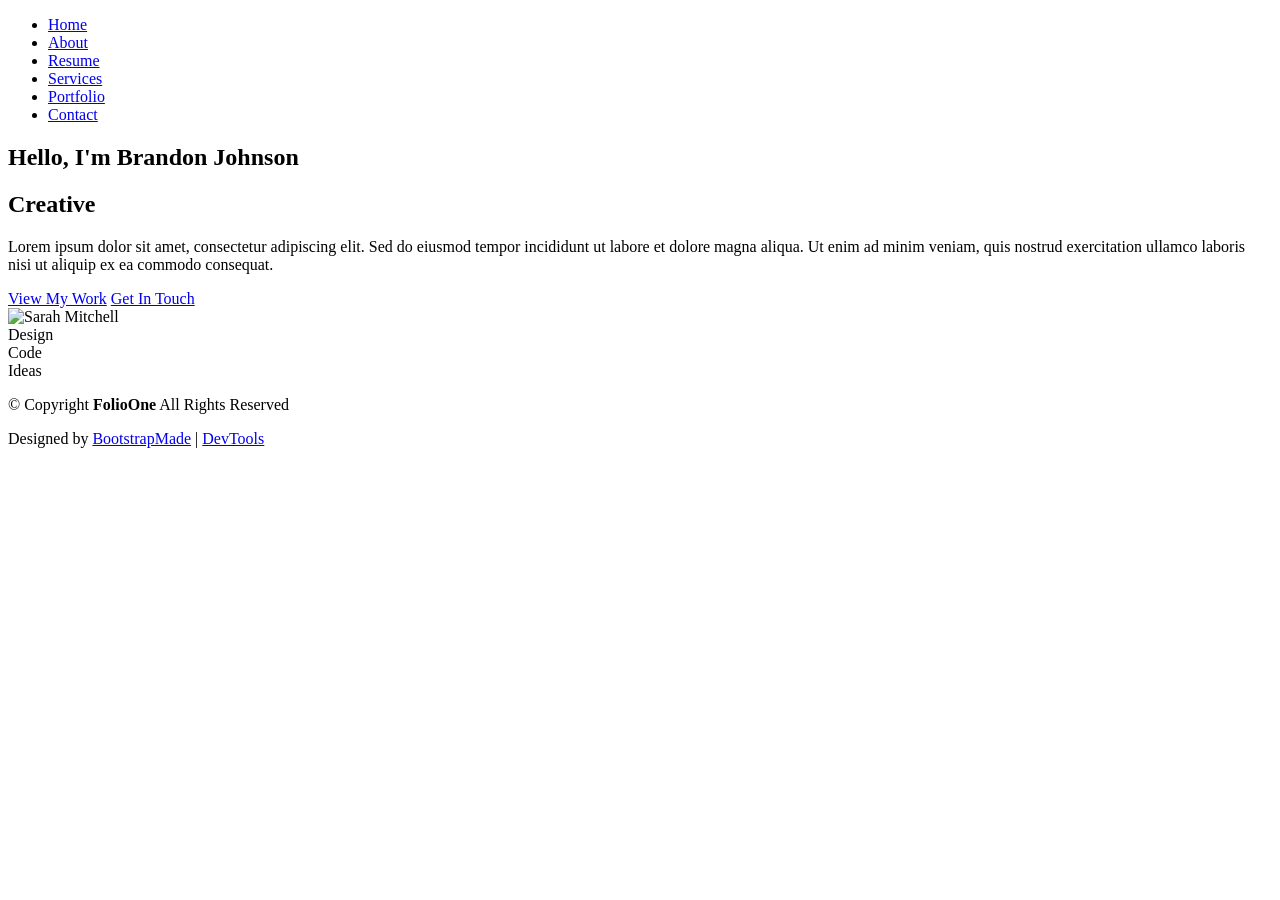
==== index.html @ 2820eb77 "Add files via upload" ====
<!DOCTYPE html>
<html lang="en">

<head>
  <meta charset="utf-8">
  <meta content="width=device-width, initial-scale=1.0" name="viewport">
  <title>Index - FolioOne Bootstrap Template</title>
  <meta name="description" content="">
  <meta name="keywords" content="">

  <!-- Favicons -->
  <link href="assets/img/favicon.png" rel="icon">
  <link href="assets/img/apple-touch-icon.png" rel="apple-touch-icon">

  <!-- Fonts -->
  <link href="https://fonts.googleapis.com" rel="preconnect">
  <link href="https://fonts.gstatic.com" rel="preconnect" crossorigin>
  <link href="https://fonts.googleapis.com/css2?family=Roboto:ital,wght@0,100;0,300;0,400;0,500;0,700;0,900;1,100;1,300;1,400;1,500;1,700;1,900&family=Poppins:ital,wght@0,100;0,200;0,300;0,400;0,500;0,600;0,700;0,800;0,900;1,100;1,200;1,300;1,400;1,500;1,600;1,700;1,800;1,900&family=Raleway:ital,wght@0,100;0,200;0,300;0,400;0,500;0,600;0,700;0,800;0,900;1,100;1,200;1,300;1,400;1,500;1,600;1,700;1,800;1,900&display=swap" rel="stylesheet">

  <!-- Vendor CSS Files -->
  <link href="assets/vendor/bootstrap/css/bootstrap.min.css" rel="stylesheet">
  <link href="assets/vendor/bootstrap-icons/bootstrap-icons.css" rel="stylesheet">
  <link href="assets/vendor/aos/aos.css" rel="stylesheet">
  <link href="assets/vendor/swiper/swiper-bundle.min.css" rel="stylesheet">
  <link href="assets/vendor/glightbox/css/glightbox.min.css" rel="stylesheet">

  <!-- Main CSS File -->
  <link href="assets/css/main.css" rel="stylesheet">

  <!-- =======================================================
  * Template Name: FolioOne
  * Template URL: https://bootstrapmade.com/folioone-bootstrap-portfolio-website-template/
  * Updated: Aug 23 2025 with Bootstrap v5.3.7
  * Author: BootstrapMade.com
  * License: https://bootstrapmade.com/license/
  ======================================================== -->
</head>

<body class="index-page">

  <header id="header" class="header d-flex align-items-center light-background sticky-top">
    <div class="container position-relative d-flex align-items-center justify-content-between">

      <!-- <a href="index.html" class="logo d-flex align-items-center me-auto me-xl-0">
      <img src="assets/img/logo.webp" alt="">
      <h1 class="sitename">FolioOne</h1> 
    </a> -->

      <nav id="navmenu" class="navmenu">
        <ul>
          <li><a href="index.html" class="active">Home</a></li>
          <li><a href="about.html">About</a></li>
          <li><a href="resume.html">Resume</a></li>
          <li><a href="services.html">Services</a></li>
          <li><a href="portfolio.html">Portfolio</a></li>
          <li><a href="contact.html">Contact</a></li>
        </ul>
        <i class="mobile-nav-toggle d-xl-none bi bi-list"></i>
      </nav>

      <div class="header-social-links">
        <a href="#" class="twitter"><i class="bi bi-twitter-x"></i></a>
        <a href="#" class="facebook"><i class="bi bi-facebook"></i></a>
        <a href="#" class="instagram"><i class="bi bi-instagram"></i></a>
        <a href="#" class="linkedin"><i class="bi bi-linkedin"></i></a>
      </div>

    </div>
  </header>

  <main class="main">

    <!-- Hero Section -->
    <section id="hero" class="hero section">

      <div class="container" data-aos="fade-up" data-aos-delay="100">

        <div class="row gy-4 align-items-center">
          <div class="col-lg-6 order-2 order-lg-1">
            <div class="hero-content">
              <h1 data-aos="fade-up" data-aos-delay="200">Hello, I'm <span class="highlight">Brandon Johnson</span></h1>
              <h2 data-aos="fade-up" data-aos-delay="300">Creative <span class="typed" data-typed-items="UI/UX Designer, Web Developer, Digital Artist, Brand Strategist"></span></h2>
              <p data-aos="fade-up" data-aos-delay="400">Lorem ipsum dolor sit amet, consectetur adipiscing elit. Sed do eiusmod tempor incididunt ut labore et dolore magna aliqua. Ut enim ad minim veniam, quis nostrud exercitation ullamco laboris nisi ut aliquip ex ea commodo consequat.</p>
              <div class="hero-actions" data-aos="fade-up" data-aos-delay="500">
                <a href="portfolio.html" class="btn btn-primary">View My Work</a>
                <a href="contact.html" class="btn btn-outline">Get In Touch</a>
              </div>
              <div class="social-links" data-aos="fade-up" data-aos-delay="600">
                <a href="#"><i class="bi bi-twitter"></i></a>
                <a href="#"><i class="bi bi-linkedin"></i></a>
                <a href="#"><i class="bi bi-github"></i></a>
                <a href="#"><i class="bi bi-dribbble"></i></a>
              </div>
            </div>
          </div>
          <div class="col-lg-6 order-1 order-lg-2">
            <div class="hero-image" data-aos="zoom-in" data-aos-delay="300">
              <div class="image-wrapper">
                <img src="assets/img/profile/profile-square-11.webp" alt="Sarah Mitchell" class="img-fluid">
                <div class="floating-elements">
                  <div class="floating-card design" data-aos="fade-left" data-aos-delay="700">
                    <i class="bi bi-palette"></i>
                    <span>Design</span>
                  </div>
                  <div class="floating-card code" data-aos="fade-right" data-aos-delay="800">
                    <i class="bi bi-code-slash"></i>
                    <span>Code</span>
                  </div>
                  <div class="floating-card creativity" data-aos="fade-up" data-aos-delay="900">
                    <i class="bi bi-lightbulb"></i>
                    <span>Ideas</span>
                  </div>
                </div>
              </div>
            </div>
          </div>
        </div>

      </div>

    </section><!-- /Hero Section -->

  </main>

  <footer id="footer" class="footer">

    <div class="container">
      <div class="copyright text-center ">
        <p>© <span>Copyright</span> <strong class="px-1 sitename">FolioOne</strong> <span>All Rights Reserved<br></span></p>
      </div>
      <div class="social-links d-flex justify-content-center">
        <a href=""><i class="bi bi-twitter-x"></i></a>
        <a href=""><i class="bi bi-facebook"></i></a>
        <a href=""><i class="bi bi-instagram"></i></a>
        <a href=""><i class="bi bi-linkedin"></i></a>
      </div>
      <div class="credits">
        <!-- All the links in the footer should remain intact. -->
        <!-- You can delete the links only if you've purchased the pro version. -->
        <!-- Licensing information: https://bootstrapmade.com/license/ -->
        <!-- Purchase the pro version with working PHP/AJAX contact form: [buy-url] -->
        Designed by <a href="https://bootstrapmade.com/">BootstrapMade</a> | <a href="https://bootstrapmade.com/tools/">DevTools</a>
      </div>
    </div>

  </footer>

  <!-- Scroll Top -->
  <a href="#" id="scroll-top" class="scroll-top d-flex align-items-center justify-content-center"><i class="bi bi-arrow-up-short"></i></a>

  <!-- Preloader -->
  <div id="preloader"></div>

  <!-- Vendor JS Files -->
  <script src="assets/vendor/bootstrap/js/bootstrap.bundle.min.js"></script>
  <script src="assets/vendor/php-email-form/validate.js"></script>
  <script src="assets/vendor/aos/aos.js"></script>
  <script src="assets/vendor/typed.js/typed.umd.js"></script>
  <script src="assets/vendor/waypoints/noframework.waypoints.js"></script>
  <script src="assets/vendor/purecounter/purecounter_vanilla.js"></script>
  <script src="assets/vendor/swiper/swiper-bundle.min.js"></script>
  <script src="assets/vendor/imagesloaded/imagesloaded.pkgd.min.js"></script>
  <script src="assets/vendor/isotope-layout/isotope.pkgd.min.js"></script>
  <script src="assets/vendor/glightbox/js/glightbox.min.js"></script>

  <!-- Main JS File -->
  <script src="assets/js/main.js"></script>

</body>

</html>
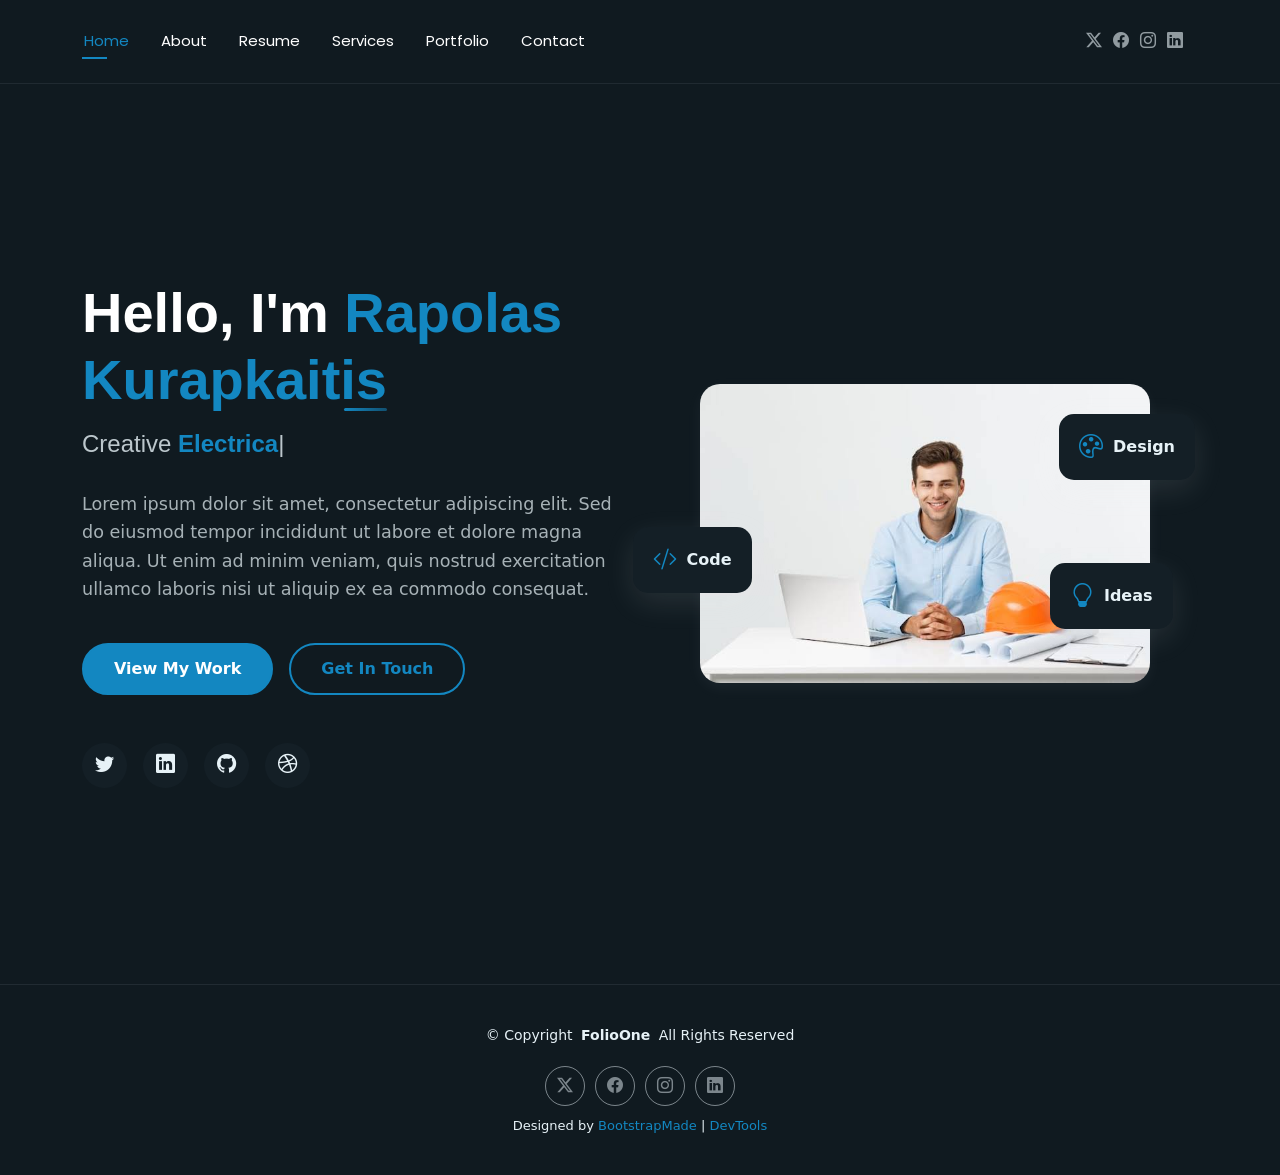
==== commit a91daabf: "." ====
--- a/index.html
+++ b/index.html
@@ -78,8 +78,8 @@
         <div class="row gy-4 align-items-center">
           <div class="col-lg-6 order-2 order-lg-1">
             <div class="hero-content">
-              <h1 data-aos="fade-up" data-aos-delay="200">Hello, I'm <span class="highlight">Brandon Johnson</span></h1>
-              <h2 data-aos="fade-up" data-aos-delay="300">Creative <span class="typed" data-typed-items="UI/UX Designer, Web Developer, Digital Artist, Brand Strategist"></span></h2>
+              <h1 data-aos="fade-up" data-aos-delay="200">Hello, I'm <span class="highlight">Rapolas Kurapkaitis</span></h1>
+              <h2 data-aos="fade-up" data-aos-delay="300">Creative <span class="typed" data-typed-items="Electrical Engineer, Process Automation Specialist, Automation Technician"></span></h2>
               <p data-aos="fade-up" data-aos-delay="400">Lorem ipsum dolor sit amet, consectetur adipiscing elit. Sed do eiusmod tempor incididunt ut labore et dolore magna aliqua. Ut enim ad minim veniam, quis nostrud exercitation ullamco laboris nisi ut aliquip ex ea commodo consequat.</p>
               <div class="hero-actions" data-aos="fade-up" data-aos-delay="500">
                 <a href="portfolio.html" class="btn btn-primary">View My Work</a>
@@ -96,7 +96,7 @@
           <div class="col-lg-6 order-1 order-lg-2">
             <div class="hero-image" data-aos="zoom-in" data-aos-delay="300">
               <div class="image-wrapper">
-                <img src="assets/img/profile/profile-square-11.webp" alt="Sarah Mitchell" class="img-fluid">
+                <img src="assets/img/mano foto.jpg" alt="Sarah Mitchell" class="img-fluid">
                 <div class="floating-elements">
                   <div class="floating-card design" data-aos="fade-left" data-aos-delay="700">
                     <i class="bi bi-palette"></i>
--- a/assets/css/main.css
+++ b/assets/css/main.css
@@ -0,0 +1,2855 @@
+/**
+* Template Name: FolioOne
+* Template URL: https://bootstrapmade.com/folioone-bootstrap-portfolio-website-template/
+* Updated: Aug 23 2025 with Bootstrap v5.3.7
+* Author: BootstrapMade.com
+* License: https://bootstrapmade.com/license/
+*/
+
+/*--------------------------------------------------------------
+# Font & Color Variables
+# Help: https://bootstrapmade.com/color-system/
+--------------------------------------------------------------*/
+/* Fonts */
+:root {
+  --default-font: "Roboto",  system-ui, -apple-system, "Segoe UI", Roboto, "Helvetica Neue", Arial, "Noto Sans", "Liberation Sans", sans-serif, "Apple Color Emoji", "Segoe UI Emoji", "Segoe UI Symbol", "Noto Color Emoji";
+  --heading-font: "Raleway",  sans-serif;
+  --nav-font: "Poppins",  sans-serif;
+}
+
+/* Global Colors - The following color variables are used throughout the website. Updating them here will change the color scheme of the entire website */
+:root { 
+  --background-color: #101a20; /* Background color for the entire website, including individual sections */
+  --default-color: #e7f2f7; /* Default color used for the majority of the text content across the entire website */
+  --heading-color: #ffffff; /* Color for headings, subheadings and title throughout the website */
+  --accent-color: #1387c1; /* Accent color that represents your brand on the website. It's used for buttons, links, and other elements that need to stand out */
+  --surface-color: #141f26; /* The surface color is used as a background of boxed elements within sections, such as cards, icon boxes, or other elements that require a visual separation from the global background. */
+  --contrast-color: #ffffff; /* Contrast color for text, ensuring readability against backgrounds of accent, heading, or default colors. */
+}
+
+/* Nav Menu Colors - The following color variables are used specifically for the navigation menu. They are separate from the global colors to allow for more customization options */
+:root {
+  --nav-color: #ffffff;  /* The default color of the main navmenu links */
+  --nav-hover-color: #1387c1; /* Applied to main navmenu links when they are hovered over or active */
+  --nav-mobile-background-color: #213642; /* Used as the background color for mobile navigation menu */
+  --nav-dropdown-background-color: #051117; /* Used as the background color for dropdown items that appear when hovering over primary navigation items */
+  --nav-dropdown-color: #e7f2f7; /* Used for navigation links of the dropdown items in the navigation menu. */
+  --nav-dropdown-hover-color: #1387c1; /* Similar to --nav-hover-color, this color is applied to dropdown navigation links when they are hovered over. */
+}
+
+/* Color Presets - These classes override global colors when applied to any section or element, providing reuse of the sam color scheme. */
+
+.light-background {
+  --background-color: #142027;
+  --surface-color: #325264;
+}
+
+.dark-background {
+  --background-color: #0b1419;
+  --default-color: #ffffff;
+  --heading-color: #ffffff;
+  --surface-color: #252525;
+  --contrast-color: #ffffff;
+}
+
+/* Smooth scroll */
+:root {
+  scroll-behavior: smooth;
+}
+
+/*--------------------------------------------------------------
+# General Styling & Shared Classes
+--------------------------------------------------------------*/
+body {
+  color: var(--default-color);
+  background-color: var(--background-color);
+  font-family: var(--default-font);
+}
+
+a {
+  color: var(--accent-color);
+  text-decoration: none;
+  transition: 0.3s;
+}
+
+a:hover {
+  color: color-mix(in srgb, var(--accent-color), transparent 25%);
+  text-decoration: none;
+}
+
+h1,
+h2,
+h3,
+h4,
+h5,
+h6 {
+  color: var(--heading-color);
+  font-family: var(--heading-font);
+}
+
+/* PHP Email Form Messages
+------------------------------*/
+.php-email-form .error-message {
+  display: none;
+  background: #df1529;
+  color: #ffffff;
+  text-align: left;
+  padding: 15px;
+  margin-bottom: 24px;
+  font-weight: 600;
+}
+
+.php-email-form .sent-message {
+  display: none;
+  color: #ffffff;
+  background: #059652;
+  text-align: center;
+  padding: 15px;
+  margin-bottom: 24px;
+  font-weight: 600;
+}
+
+.php-email-form .loading {
+  display: none;
+  background: var(--surface-color);
+  text-align: center;
+  padding: 15px;
+  margin-bottom: 24px;
+}
+
+.php-email-form .loading:before {
+  content: "";
+  display: inline-block;
+  border-radius: 50%;
+  width: 24px;
+  height: 24px;
+  margin: 0 10px -6px 0;
+  border: 3px solid var(--accent-color);
+  border-top-color: var(--surface-color);
+  animation: php-email-form-loading 1s linear infinite;
+}
+
+@keyframes php-email-form-loading {
+  0% {
+    transform: rotate(0deg);
+  }
+
+  100% {
+    transform: rotate(360deg);
+  }
+}
+
+/*--------------------------------------------------------------
+# Global Header
+--------------------------------------------------------------*/
+.header {
+  --background-color: rgba(255, 255, 255, 0);
+  color: var(--default-color);
+  background-color: var(--background-color);
+  padding: 15px 0;
+  transition: all 0.5s;
+  z-index: 997;
+  border-bottom: 1px solid color-mix(in srgb, var(--default-color), transparent 92%);
+}
+
+.header .logo {
+  line-height: 1;
+}
+
+.header .logo img {
+  max-height: 36px;
+  margin-right: 8px;
+}
+
+.header .logo h1 {
+  font-size: 32px;
+  margin: 0;
+  font-weight: 400;
+  color: var(--heading-color);
+}
+
+.header .header-social-links {
+  padding-right: 15px;
+}
+
+.header .header-social-links a {
+  color: color-mix(in srgb, var(--default-color), transparent 40%);
+  padding-left: 6px;
+  display: inline-block;
+  transition: 0.3s;
+  font-size: 16px;
+}
+
+.header .header-social-links a:hover {
+  color: var(--default-color);
+}
+
+.header .header-social-links a i {
+  line-height: 0px;
+}
+
+@media (max-width: 1200px) {
+  .header .logo {
+    order: 1;
+  }
+
+  .header .header-social-links {
+    order: 2;
+  }
+
+  .header .navmenu {
+    order: 3;
+  }
+}
+
+/* Global Header on Scroll
+------------------------------*/
+.scrolled .header {
+  --background-color: rgba(16, 26, 32, 0.9);
+}
+
+/*--------------------------------------------------------------
+# Navigation Menu
+--------------------------------------------------------------*/
+/* Desktop Navigation */
+@media (min-width: 1200px) {
+  .navmenu {
+    padding: 0;
+  }
+
+  .navmenu ul {
+    margin: 0;
+    padding: 0;
+    display: flex;
+    list-style: none;
+    align-items: center;
+  }
+
+  .navmenu li {
+    position: relative;
+  }
+
+  .navmenu>ul>li {
+    white-space: nowrap;
+    padding: 15px 28px 15px 0;
+  }
+
+  .navmenu>ul>li:last-child {
+    padding-right: 0;
+  }
+
+  .navmenu a,
+  .navmenu a:focus {
+    color: var(--nav-color);
+    font-size: 15px;
+    padding: 0 2px;
+    font-family: var(--nav-font);
+    font-weight: 400;
+    display: flex;
+    align-items: center;
+    justify-content: space-between;
+    white-space: nowrap;
+    transition: 0.3s;
+    position: relative;
+  }
+
+  .navmenu a i,
+  .navmenu a:focus i {
+    font-size: 12px;
+    line-height: 0;
+    margin-left: 5px;
+    transition: 0.3s;
+  }
+
+  .navmenu>ul>li>a:before {
+    content: "";
+    position: absolute;
+    height: 2px;
+    bottom: -6px;
+    left: 0;
+    background-color: var(--nav-hover-color);
+    visibility: hidden;
+    width: 0px;
+    transition: all 0.3s ease-in-out 0s;
+  }
+
+  .navmenu a:hover:before,
+  .navmenu li:hover>a:before,
+  .navmenu .active:before {
+    visibility: visible;
+    width: 25px;
+  }
+
+  .navmenu li:hover>a,
+  .navmenu .active,
+  .navmenu .active:focus {
+    color: var(--nav-hover-color);
+  }
+
+  .navmenu .dropdown ul {
+    margin: 0;
+    padding: 10px 0;
+    background: var(--nav-dropdown-background-color);
+    display: block;
+    position: absolute;
+    visibility: hidden;
+    left: -5px;
+    top: 130%;
+    opacity: 0;
+    transition: 0.3s;
+    border-radius: 4px;
+    z-index: 99;
+    box-shadow: 0px 0px 30px rgba(0, 0, 0, 0.1);
+  }
+
+  .navmenu .dropdown ul li {
+    min-width: 200px;
+  }
+
+  .navmenu .dropdown ul a {
+    padding: 10px 20px;
+    font-size: 15px;
+    text-transform: none;
+    color: var(--nav-dropdown-color);
+  }
+
+  .navmenu .dropdown ul a i {
+    font-size: 12px;
+  }
+
+  .navmenu .dropdown ul a:hover,
+  .navmenu .dropdown ul .active:hover,
+  .navmenu .dropdown ul li:hover>a {
+    color: var(--nav-dropdown-hover-color);
+  }
+
+  .navmenu .dropdown:hover>ul {
+    opacity: 1;
+    top: 100%;
+    visibility: visible;
+  }
+
+  .navmenu .dropdown .dropdown ul {
+    top: 0;
+    left: -90%;
+    visibility: hidden;
+  }
+
+  .navmenu .dropdown .dropdown:hover>ul {
+    opacity: 1;
+    top: 0;
+    left: -100%;
+    visibility: visible;
+  }
+}
+
+/* Mobile Navigation */
+@media (max-width: 1199px) {
+  .mobile-nav-toggle {
+    color: var(--nav-color);
+    font-size: 28px;
+    line-height: 0;
+    margin-right: 10px;
+    cursor: pointer;
+    transition: color 0.3s;
+  }
+
+  .navmenu {
+    padding: 0;
+    z-index: 9997;
+  }
+
+  .navmenu ul {
+    display: none;
+    list-style: none;
+    position: absolute;
+    inset: 60px 20px 20px 20px;
+    padding: 10px 0;
+    margin: 0;
+    border-radius: 6px;
+    background-color: var(--nav-mobile-background-color);
+    border: 1px solid color-mix(in srgb, var(--default-color), transparent 90%);
+    box-shadow: none;
+    overflow-y: auto;
+    transition: 0.3s;
+    z-index: 9998;
+  }
+
+  .navmenu a,
+  .navmenu a:focus {
+    color: var(--nav-dropdown-color);
+    padding: 10px 20px;
+    font-family: var(--nav-font);
+    font-size: 17px;
+    font-weight: 500;
+    display: flex;
+    align-items: center;
+    justify-content: space-between;
+    white-space: nowrap;
+    transition: 0.3s;
+  }
+
+  .navmenu a i,
+  .navmenu a:focus i {
+    font-size: 12px;
+    line-height: 0;
+    margin-left: 5px;
+    width: 30px;
+    height: 30px;
+    display: flex;
+    align-items: center;
+    justify-content: center;
+    border-radius: 50%;
+    transition: 0.3s;
+    background-color: color-mix(in srgb, var(--accent-color), transparent 90%);
+  }
+
+  .navmenu a i:hover,
+  .navmenu a:focus i:hover {
+    background-color: var(--accent-color);
+    color: var(--contrast-color);
+  }
+
+  .navmenu a:hover,
+  .navmenu .active,
+  .navmenu .active:focus {
+    color: var(--nav-dropdown-hover-color);
+  }
+
+  .navmenu .active i,
+  .navmenu .active:focus i {
+    background-color: var(--accent-color);
+    color: var(--contrast-color);
+    transform: rotate(180deg);
+  }
+
+  .navmenu .dropdown ul {
+    position: static;
+    display: none;
+    z-index: 99;
+    padding: 10px 0;
+    margin: 10px 20px;
+    background-color: var(--nav-dropdown-background-color);
+    transition: all 0.5s ease-in-out;
+  }
+
+  .navmenu .dropdown ul ul {
+    background-color: rgba(33, 37, 41, 0.1);
+  }
+
+  .navmenu .dropdown>.dropdown-active {
+    display: block;
+    background-color: rgba(33, 37, 41, 0.03);
+  }
+
+  .mobile-nav-active {
+    overflow: hidden;
+  }
+
+  .mobile-nav-active .mobile-nav-toggle {
+    color: #fff;
+    position: absolute;
+    font-size: 32px;
+    top: 15px;
+    right: 15px;
+    margin-right: 0;
+    z-index: 9999;
+  }
+
+  .mobile-nav-active .navmenu {
+    position: fixed;
+    overflow: hidden;
+    inset: 0;
+    background: rgba(33, 37, 41, 0.8);
+    transition: 0.3s;
+  }
+
+  .mobile-nav-active .navmenu>ul {
+    display: block;
+  }
+}
+
+/*--------------------------------------------------------------
+# Global Footer
+--------------------------------------------------------------*/
+.footer {
+  color: var(--default-color);
+  background-color: var(--background-color);
+  font-size: 14px;
+  padding: 40px 0;
+  position: relative;
+  border-top: 1px solid color-mix(in srgb, var(--default-color), transparent 92%);
+}
+
+.footer .copyright p {
+  margin-bottom: 0;
+}
+
+.footer .social-links {
+  margin-top: 20px;
+}
+
+.footer .social-links a {
+  display: flex;
+  align-items: center;
+  justify-content: center;
+  width: 40px;
+  height: 40px;
+  border-radius: 50%;
+  border: 1px solid color-mix(in srgb, var(--default-color), transparent 50%);
+  font-size: 16px;
+  color: color-mix(in srgb, var(--default-color), transparent 50%);
+  margin: 0 5px;
+  transition: 0.3s;
+}
+
+.footer .social-links a:hover {
+  color: var(--accent-color);
+  border-color: var(--accent-color);
+}
+
+.footer .credits {
+  margin-top: 10px;
+  font-size: 13px;
+  text-align: center;
+}
+
+/*--------------------------------------------------------------
+# Preloader
+--------------------------------------------------------------*/
+#preloader {
+  position: fixed;
+  inset: 0;
+  z-index: 9999;
+  overflow: hidden;
+  background-color: var(--background-color);
+  transition: all 0.6s ease-out;
+  width: 100%;
+  height: 100vh;
+}
+
+#preloader:before,
+#preloader:after {
+  content: "";
+  position: absolute;
+  border: 4px solid var(--accent-color);
+  border-radius: 50%;
+  animation: animate-preloader 2s cubic-bezier(0, 0.2, 0.8, 1) infinite;
+}
+
+#preloader:after {
+  animation-delay: -0.5s;
+}
+
+@keyframes animate-preloader {
+  0% {
+    width: 10px;
+    height: 10px;
+    top: calc(50% - 5px);
+    left: calc(50% - 5px);
+    opacity: 1;
+  }
+
+  100% {
+    width: 72px;
+    height: 72px;
+    top: calc(50% - 36px);
+    left: calc(50% - 36px);
+    opacity: 0;
+  }
+}
+
+/*--------------------------------------------------------------
+# Scroll Top Button
+--------------------------------------------------------------*/
+.scroll-top {
+  position: fixed;
+  visibility: hidden;
+  opacity: 0;
+  right: 15px;
+  bottom: -15px;
+  z-index: 99999;
+  background-color: var(--accent-color);
+  width: 44px;
+  height: 44px;
+  border-radius: 50px;
+  transition: all 0.4s;
+}
+
+.scroll-top i {
+  font-size: 24px;
+  color: var(--contrast-color);
+  line-height: 0;
+}
+
+.scroll-top:hover {
+  background-color: color-mix(in srgb, var(--accent-color), transparent 20%);
+  color: var(--contrast-color);
+}
+
+.scroll-top.active {
+  visibility: visible;
+  opacity: 1;
+  bottom: 15px;
+}
+
+/*--------------------------------------------------------------
+# Disable aos animation delay on mobile devices
+--------------------------------------------------------------*/
+@media screen and (max-width: 768px) {
+  [data-aos-delay] {
+    transition-delay: 0 !important;
+  }
+}
+
+/*--------------------------------------------------------------
+# Global Page Titles & Breadcrumbs
+--------------------------------------------------------------*/
+.page-title {
+  color: var(--default-color);
+  background-color: var(--background-color);
+  position: relative;
+}
+
+.page-title .heading {
+  padding: 80px 0;
+  border-top: 1px solid color-mix(in srgb, var(--default-color), transparent 90%);
+}
+
+.page-title .heading h1 {
+  font-size: 38px;
+  font-weight: 700;
+}
+
+.page-title nav {
+  background-color: color-mix(in srgb, var(--default-color), transparent 96%);
+  padding: 20px 0;
+}
+
+.page-title nav ol {
+  display: flex;
+  flex-wrap: wrap;
+  list-style: none;
+  padding: 0;
+  margin: 0;
+  font-size: 16px;
+  font-weight: 400;
+}
+
+.page-title nav ol li+li {
+  padding-left: 10px;
+}
+
+.page-title nav ol li+li::before {
+  content: "/";
+  display: inline-block;
+  padding-right: 10px;
+  color: color-mix(in srgb, var(--default-color), transparent 70%);
+}
+
+/*--------------------------------------------------------------
+# Global Sections
+--------------------------------------------------------------*/
+section,
+.section {
+  color: var(--default-color);
+  background-color: var(--background-color);
+  padding: 60px 0;
+  scroll-margin-top: 100px;
+  overflow: clip;
+}
+
+@media (max-width: 1199px) {
+
+  section,
+  .section {
+    scroll-margin-top: 66px;
+  }
+}
+
+/*--------------------------------------------------------------
+# Global Section Titles
+--------------------------------------------------------------*/
+.section-title {
+  text-align: center;
+  padding-bottom: 60px;
+  position: relative;
+}
+
+.section-title h2 {
+  font-size: 3.5rem;
+  font-weight: 400;
+  line-height: 1.2;
+  color: var(--heading-color);
+  margin-bottom: 1.5rem;
+  letter-spacing: -1px;
+}
+
+@media (max-width: 768px) {
+  .section-title h2 {
+    font-size: 2.5rem;
+  }
+}
+
+.section-title p {
+  font-size: 1.125rem;
+  line-height: 1.8;
+  color: color-mix(in srgb, var(--default-color), transparent 25%);
+  max-width: 900px;
+  margin: 0 auto;
+  text-wrap: balance;
+}
+
+/*--------------------------------------------------------------
+# Hero Section
+--------------------------------------------------------------*/
+.hero {
+  padding: 80px 0;
+  min-height: 100vh;
+  display: flex;
+  align-items: center;
+}
+
+.hero .hero-content h1 {
+  font-size: 3.5rem;
+  font-weight: 700;
+  margin-bottom: 1rem;
+  line-height: 1.2;
+}
+
+.hero .hero-content h1 .highlight {
+  color: var(--accent-color);
+  position: relative;
+}
+
+.hero .hero-content h1 .highlight::after {
+  content: "";
+  position: absolute;
+  bottom: 0;
+  left: 0;
+  width: 100%;
+  height: 3px;
+  background: linear-gradient(90deg, var(--accent-color), color-mix(in srgb, var(--accent-color), transparent 50%));
+  border-radius: 2px;
+}
+
+@media (max-width: 768px) {
+  .hero .hero-content h1 {
+    font-size: 2.5rem;
+  }
+}
+
+.hero .hero-content h2 {
+  font-size: 1.5rem;
+  font-weight: 400;
+  margin-bottom: 2rem;
+  color: color-mix(in srgb, var(--default-color), transparent 20%);
+}
+
+.hero .hero-content h2 .typed {
+  color: var(--accent-color);
+  font-weight: 600;
+}
+
+@media (max-width: 768px) {
+  .hero .hero-content h2 {
+    font-size: 1.25rem;
+  }
+}
+
+.hero .hero-content p {
+  font-size: 1.1rem;
+  line-height: 1.6;
+  margin-bottom: 2.5rem;
+  color: color-mix(in srgb, var(--default-color), transparent 30%);
+}
+
+.hero .hero-actions {
+  display: flex;
+  gap: 1rem;
+  margin-bottom: 3rem;
+}
+
+.hero .hero-actions .btn {
+  padding: 12px 30px;
+  border-radius: 50px;
+  font-weight: 600;
+  text-decoration: none;
+  transition: all 0.3s ease;
+  border: 2px solid;
+}
+
+.hero .hero-actions .btn.btn-primary {
+  background: var(--accent-color);
+  color: var(--contrast-color);
+  border-color: var(--accent-color);
+}
+
+.hero .hero-actions .btn.btn-primary:hover {
+  background: color-mix(in srgb, var(--accent-color), black 15%);
+  border-color: color-mix(in srgb, var(--accent-color), black 15%);
+  transform: translateY(-2px);
+}
+
+.hero .hero-actions .btn.btn-outline {
+  background: transparent;
+  color: var(--accent-color);
+  border-color: var(--accent-color);
+}
+
+.hero .hero-actions .btn.btn-outline:hover {
+  transform: translateY(-2px);
+}
+
+@media (max-width: 576px) {
+  .hero .hero-actions {
+    flex-direction: column;
+  }
+
+  .hero .hero-actions .btn {
+    text-align: center;
+  }
+}
+
+.hero .social-links {
+  display: flex;
+  gap: 1rem;
+}
+
+.hero .social-links a {
+  width: 45px;
+  height: 45px;
+  background: var(--surface-color);
+  border-radius: 50%;
+  display: flex;
+  align-items: center;
+  justify-content: center;
+  color: var(--default-color);
+  font-size: 1.2rem;
+  transition: all 0.3s ease;
+}
+
+.hero .social-links a:hover {
+  background: var(--accent-color);
+  color: var(--contrast-color);
+  transform: translateY(-3px);
+  box-shadow: 0 8px 25px color-mix(in srgb, var(--accent-color), transparent 70%);
+}
+
+.hero .hero-image {
+  position: relative;
+}
+
+.hero .hero-image .image-wrapper {
+  position: relative;
+  max-width: 450px;
+  margin: 0 auto;
+}
+
+.hero .hero-image .image-wrapper img {
+  border-radius: 20px;
+  box-shadow: 0 5px 15px color-mix(in srgb, var(--default-color), transparent 95%);
+  transition: transform 0.3s ease;
+}
+
+.hero .hero-image .image-wrapper img:hover {
+  transform: scale(1.02);
+}
+
+.hero .hero-image .floating-elements {
+  position: absolute;
+  top: 0;
+  left: 0;
+  right: 0;
+  bottom: 0;
+  pointer-events: none;
+}
+
+.hero .hero-image .floating-elements .floating-card {
+  position: absolute;
+  background: var(--surface-color);
+  padding: 15px 20px;
+  border-radius: 15px;
+  box-shadow: 0 10px 30px color-mix(in srgb, var(--default-color), transparent 90%);
+  display: flex;
+  align-items: center;
+  gap: 10px;
+  font-weight: 600;
+  animation: float 3s ease-in-out infinite;
+}
+
+.hero .hero-image .floating-elements .floating-card i {
+  font-size: 1.5rem;
+  color: var(--accent-color);
+}
+
+.hero .hero-image .floating-elements .floating-card.design {
+  top: 10%;
+  right: -10%;
+  animation-delay: 0s;
+}
+
+.hero .hero-image .floating-elements .floating-card.code {
+  bottom: 30%;
+  left: -15%;
+  animation-delay: 1s;
+}
+
+.hero .hero-image .floating-elements .floating-card.creativity {
+  top: 60%;
+  right: -5%;
+  animation-delay: 2s;
+}
+
+@media (max-width: 992px) {
+  .hero .hero-image .floating-elements .floating-card {
+    display: none;
+  }
+}
+
+@keyframes float {
+
+  0%,
+  100% {
+    transform: translateY(0px);
+  }
+
+  50% {
+    transform: translateY(-10px);
+  }
+}
+
+@media (max-width: 992px) {
+  .hero .hero-content {
+    text-align: center;
+    margin-bottom: 3rem;
+  }
+}
+
+/*--------------------------------------------------------------
+# About Section
+--------------------------------------------------------------*/
+.about .intro-content .eyebrow {
+  display: inline-block;
+  letter-spacing: 0.12em;
+  text-transform: uppercase;
+  font-size: 12px;
+  color: color-mix(in srgb, var(--default-color), transparent 40%);
+  margin-bottom: 16px;
+}
+
+.about .intro-content .headline {
+  font-family: var(--heading-font);
+  font-weight: 300;
+  line-height: 1.2;
+  font-size: clamp(28px, 4vw, 44px);
+  margin: 0 0 24px 0;
+}
+
+.about .intro-content .lead {
+  font-size: 18px;
+  line-height: 1.8;
+  color: color-mix(in srgb, var(--default-color), transparent 10%);
+  margin-bottom: 24px;
+}
+
+.about .intro-content p {
+  line-height: 1.8;
+  margin-bottom: 24px;
+  color: color-mix(in srgb, var(--default-color), transparent 5%);
+}
+
+.about .intro-content .cta-group {
+  display: flex;
+  gap: 24px;
+  align-items: center;
+  margin-top: 24px;
+}
+
+.about .intro-content .cta-group .btn-ghost {
+  display: inline-flex;
+  align-items: center;
+  gap: 8px;
+  padding: 12px 18px;
+  border-radius: 6px;
+  color: var(--accent-color);
+  background: color-mix(in srgb, var(--accent-color), transparent 92%);
+  border: 1px solid color-mix(in srgb, var(--accent-color), transparent 70%);
+  transition: 0.3s ease-in-out;
+}
+
+.about .intro-content .cta-group .btn-ghost:hover,
+.about .intro-content .cta-group .btn-ghost:focus {
+  color: var(--contrast-color);
+  background: var(--accent-color);
+  border-color: var(--accent-color);
+  outline: none;
+  box-shadow: 0 0 0 3px color-mix(in srgb, var(--accent-color), transparent 70%);
+}
+
+.about .intro-content .cta-group .link-underline {
+  display: inline-flex;
+  align-items: center;
+  gap: 8px;
+  position: relative;
+  color: var(--accent-color);
+  padding-bottom: 4px;
+  transition: 0.3s ease-in-out;
+}
+
+.about .intro-content .cta-group .link-underline::after {
+  content: "";
+  position: absolute;
+  left: 0;
+  right: 0;
+  bottom: 0;
+  height: 1px;
+  background: color-mix(in srgb, var(--accent-color), transparent 40%);
+  transform: scaleX(0.4);
+  transform-origin: left;
+  transition: 0.3s ease-in-out;
+}
+
+.about .intro-content .cta-group .link-underline:hover,
+.about .intro-content .cta-group .link-underline:focus {
+  color: color-mix(in srgb, var(--accent-color), transparent 10%);
+  outline: none;
+}
+
+.about .intro-content .cta-group .link-underline:hover::after,
+.about .intro-content .cta-group .link-underline:focus::after {
+  transform: scaleX(1);
+}
+
+.about .profile-figure {
+  margin: 0;
+}
+
+.about .profile-figure .profile-photo {
+  width: 88%;
+  max-width: 440px;
+  border-radius: 18px;
+  box-shadow: 0 10px 30px color-mix(in srgb, var(--default-color), transparent 92%);
+  transform: translateY(0);
+  transition: transform 0.3s ease-in-out;
+}
+
+.about .profile-figure .profile-caption {
+  margin-top: 24px;
+  display: flex;
+  align-items: center;
+  justify-content: center;
+}
+
+.about .profile-figure .profile-caption .meta {
+  font-size: 14px;
+  color: color-mix(in srgb, var(--default-color), transparent 20%);
+}
+
+.about .profile-figure .profile-caption .meta .funfact {
+  font-size: 13px;
+  margin-top: 4px;
+  color: color-mix(in srgb, var(--default-color), transparent 35%);
+}
+
+.about .profile-figure:hover .profile-photo {
+  transform: translateY(-4px);
+}
+
+.about .skill-item {
+  padding: 24px;
+  border-radius: 6px;
+  transition: 0.3s ease-in-out;
+  background: color-mix(in srgb, var(--surface-color), var(--accent-color) 2%);
+  border: 1px solid color-mix(in srgb, var(--default-color), transparent 88%);
+  height: 100%;
+}
+
+.about .skill-item i {
+  font-size: 24px;
+  color: var(--accent-color);
+  margin-bottom: 16px;
+  display: inline-block;
+}
+
+.about .skill-item h3 {
+  font-size: 16px;
+  margin-bottom: 6px;
+  font-weight: 500;
+}
+
+.about .skill-item p {
+  margin: 0;
+  font-size: 14px;
+  color: color-mix(in srgb, var(--default-color), transparent 25%);
+}
+
+.about .skill-item:hover {
+  transform: translateY(-3px);
+  border-color: color-mix(in srgb, var(--accent-color), transparent 60%);
+  box-shadow: 0 10px 30px color-mix(in srgb, var(--default-color), transparent 92%);
+}
+
+.about .timeline-item {
+  position: relative;
+  padding-left: 26px;
+}
+
+.about .timeline-item time {
+  display: inline-block;
+  font-size: 12px;
+  letter-spacing: 0.08em;
+  text-transform: uppercase;
+  color: color-mix(in srgb, var(--default-color), transparent 45%);
+  margin-bottom: 6px;
+}
+
+.about .timeline-item h4 {
+  font-size: 18px;
+  font-weight: 400;
+  margin: 0 0 6px;
+}
+
+.about .timeline-item p {
+  font-size: 14px;
+  color: color-mix(in srgb, var(--default-color), transparent 25%);
+  margin: 0;
+}
+
+.about .timeline-item .dot {
+  position: absolute;
+  left: 0;
+  top: 4px;
+  width: 10px;
+  height: 10px;
+  border-radius: 50%;
+  background: var(--accent-color);
+  box-shadow: 0 0 0 6px color-mix(in srgb, var(--accent-color), transparent 80%);
+}
+
+.about .personal-quote {
+  padding: 24px 0;
+}
+
+.about .personal-quote p {
+  font-family: var(--heading-font);
+  font-weight: 300;
+  font-size: clamp(20px, 3vw, 28px);
+  line-height: 1.5;
+  color: color-mix(in srgb, var(--default-color), transparent 5%);
+  margin: 0 auto;
+  max-width: 800px;
+}
+
+.about .fact-pill {
+  display: flex;
+  align-items: center;
+  justify-content: center;
+  gap: 10px;
+  padding: 10px 14px;
+  border-radius: 999px;
+  border: 1px solid color-mix(in srgb, var(--default-color), transparent 85%);
+  background: var(--surface-color);
+  color: color-mix(in srgb, var(--default-color), transparent 10%);
+  transition: 0.3s ease-in-out;
+}
+
+.about .fact-pill i {
+  color: var(--accent-color);
+}
+
+.about .fact-pill span {
+  font-size: 14px;
+}
+
+.about .fact-pill:hover {
+  transform: translateY(-2px);
+  border-color: color-mix(in srgb, var(--accent-color), transparent 60%);
+  box-shadow: 0 10px 30px color-mix(in srgb, var(--default-color), transparent 92%);
+}
+
+.about .fact-pill:focus-within {
+  box-shadow: 0 0 0 3px color-mix(in srgb, var(--accent-color), transparent 70%);
+}
+
+@media (max-width: 992px) {
+  .about .profile-figure {
+    text-align: center !important;
+  }
+
+  .about .profile-figure .profile-photo {
+    width: 72%;
+  }
+
+  .about .intro-content .cta-group {
+    flex-wrap: wrap;
+  }
+}
+
+@media (max-width: 576px) {
+  .about .profile-figure .profile-photo {
+    width: 100%;
+  }
+}
+
+/*--------------------------------------------------------------
+# Skills Section
+--------------------------------------------------------------*/
+.skills .skill-box {
+  background-color: var(--surface-color);
+  padding: 2rem;
+  border-radius: 8px;
+  box-shadow: 0 0 20px rgba(0, 0, 0, 0.05);
+}
+
+.skills .skill-box h3 {
+  font-size: 1.2rem;
+  margin-bottom: 1rem;
+  font-weight: 600;
+}
+
+.skills .skill-box p {
+  font-size: 0.9rem;
+  margin-bottom: 0.8rem;
+  opacity: 0.6;
+}
+
+.skills .skill-box .progress {
+  background-color: color-mix(in srgb, var(--accent-color), transparent 85%);
+  border-radius: 50px;
+  height: 8px;
+  margin-top: 5px;
+  overflow: hidden;
+}
+
+.skills .skill-box .progress .progress-bar {
+  background-color: var(--accent-color);
+  height: 100%;
+  position: relative;
+  border-radius: 50px;
+  transition: 0.9s;
+  width: 1px;
+}
+
+/*--------------------------------------------------------------
+# Stats Section
+--------------------------------------------------------------*/
+.stats .avatars {
+  position: relative;
+}
+
+.stats .avatars img {
+  width: 60px;
+  height: 60px;
+  border: 3px solid var(--accent-color);
+  margin-right: -15px;
+  transition: transform 0.3s ease;
+}
+
+.stats .avatars img:hover {
+  transform: translateY(-5px);
+  z-index: 2;
+}
+
+.stats .counters h2 {
+  color: var(--heading-color);
+  font-size: 48px;
+  font-weight: 700;
+  margin-bottom: 10px;
+}
+
+.stats .counters h2 span {
+  display: inline-block;
+}
+
+.stats .counters p {
+  color: var(--default-color);
+  font-size: 18px;
+  margin: 0;
+  opacity: 0.9;
+}
+
+@media (max-width: 991px) {
+  .stats .row {
+    text-align: center;
+  }
+
+  .stats .avatars {
+    justify-content: center;
+    margin-bottom: 40px;
+  }
+
+  .stats .counters h2 {
+    font-size: 36px;
+  }
+
+  .stats .counters p {
+    font-size: 16px;
+  }
+
+  .stats .counters .col-md-4 {
+    margin-bottom: 30px;
+  }
+
+  .stats .counters .col-md-4:last-child {
+    margin-bottom: 0;
+  }
+}
+
+@media (max-width: 576px) {
+  .stats {
+    padding: 60px 0;
+  }
+
+  .stats .avatars {
+    flex-wrap: wrap;
+    justify-content: center;
+  }
+
+  .stats .avatars img {
+    margin: 0 -8px;
+  }
+}
+
+/*--------------------------------------------------------------
+# Testimonials Section
+--------------------------------------------------------------*/
+.testimonials .testimonials-carousel,
+.testimonials .testimonials-slider {
+  overflow: hidden;
+}
+
+.testimonials .testimonial-item .testimonial-content {
+  border-left: 3px solid var(--accent-color);
+  padding-left: 30px;
+}
+
+.testimonials .testimonial-item .testimonial-img {
+  border-radius: 50%;
+  border: 4px solid var(--background-color);
+  margin: 0 auto;
+}
+
+.testimonials .testimonial-item h3 {
+  font-size: 20px;
+  font-weight: bold;
+  margin: 10px 0 5px 0;
+}
+
+.testimonials .testimonial-item h4 {
+  font-size: 14px;
+  color: color-mix(in srgb, var(--default-color), transparent 40%);
+  margin: 0 0 10px 0;
+}
+
+.testimonials .testimonial-item .stars i {
+  color: #ffc107;
+  margin: 0 1px;
+}
+
+.testimonials .testimonial-item .quote-icon-left,
+.testimonials .testimonial-item .quote-icon-right {
+  color: color-mix(in srgb, var(--accent-color), transparent 50%);
+  font-size: 26px;
+  line-height: 0;
+}
+
+.testimonials .testimonial-item .quote-icon-left {
+  display: inline-block;
+  left: -5px;
+  position: relative;
+}
+
+.testimonials .testimonial-item .quote-icon-right {
+  display: inline-block;
+  right: -5px;
+  position: relative;
+  top: 10px;
+  transform: scale(-1, -1);
+}
+
+.testimonials .testimonial-item p {
+  font-style: italic;
+}
+
+.testimonials .swiper-wrapper {
+  height: auto;
+}
+
+.testimonials .swiper-pagination {
+  margin-top: 30px;
+  position: relative;
+}
+
+.testimonials .swiper-pagination .swiper-pagination-bullet {
+  width: 12px;
+  height: 12px;
+  background-color: color-mix(in srgb, var(--default-color), transparent 85%);
+  opacity: 1;
+}
+
+.testimonials .swiper-pagination .swiper-pagination-bullet-active {
+  background-color: var(--accent-color);
+}
+
+/*--------------------------------------------------------------
+# Resume Section
+--------------------------------------------------------------*/
+.resume .resume-item {
+  margin-bottom: 3rem;
+}
+
+.resume .resume-item .resume-title {
+  font-size: 1.75rem;
+  font-weight: 700;
+  margin-bottom: 1.5rem;
+  padding-bottom: 1.5rem;
+  position: relative;
+  color: var(--heading-color);
+}
+
+.resume .resume-item .resume-title::after {
+  content: "";
+  position: absolute;
+  display: block;
+  width: 50px;
+  height: 3px;
+  background: var(--accent-color);
+  bottom: 0;
+  left: 0;
+}
+
+.resume .resume-item .resume-content {
+  padding-left: 1.25rem;
+  border-left: 2px solid color-mix(in srgb, var(--accent-color), transparent 85%);
+}
+
+.resume .resume-item article {
+  position: relative;
+  margin-bottom: 2.5rem;
+}
+
+.resume .resume-item article::before {
+  content: "";
+  position: absolute;
+  width: 16px;
+  height: 16px;
+  border-radius: 50%;
+  left: -1.8rem;
+  top: 0.25rem;
+  background: var(--background-color);
+  border: 2px solid var(--accent-color);
+}
+
+.resume .resume-item article h4 {
+  font-size: 1.25rem;
+  font-weight: 600;
+  margin-bottom: 0.5rem;
+  color: var(--heading-color);
+}
+
+.resume .resume-item article h5 {
+  font-size: 1rem;
+  background: color-mix(in srgb, var(--accent-color), transparent 92%);
+  padding: 0.375rem 0.75rem;
+  display: inline-block;
+  font-weight: 600;
+  margin: 0.5rem 0;
+  color: var(--accent-color);
+  border-radius: 4px;
+}
+
+.resume .resume-item article .institution,
+.resume .resume-item article .company {
+  font-size: 1rem;
+  margin-bottom: 1rem;
+  color: color-mix(in srgb, var(--default-color), transparent 25%);
+}
+
+.resume .resume-item article p {
+  margin-bottom: 1rem;
+}
+
+.resume .resume-item article ul {
+  padding-left: 1.25rem;
+  margin-bottom: 0;
+}
+
+.resume .resume-item article ul li {
+  padding-bottom: 0.75rem;
+  position: relative;
+}
+
+.resume .resume-item article ul li:last-child {
+  padding-bottom: 0;
+}
+
+.resume .skill-item {
+  margin-bottom: 2rem;
+}
+
+.resume .skill-item h4 {
+  font-size: 1rem;
+  font-weight: 600;
+  margin-bottom: 0.75rem;
+  color: var(--heading-color);
+}
+
+.resume .skill-item .progress {
+  height: 0.75rem;
+  background-color: color-mix(in srgb, var(--accent-color), transparent 92%);
+  border-radius: 1rem;
+  overflow: visible;
+}
+
+.resume .skill-item .progress .progress-bar {
+  background-color: var(--accent-color);
+  position: relative;
+  border-radius: 1rem;
+  width: 0;
+  transition: width 1s ease;
+}
+
+.resume .skill-item .progress .progress-bar::after {
+  content: attr(aria-valuenow) "%";
+  position: absolute;
+  right: 0;
+  top: -1.75rem;
+  font-size: 0.875rem;
+  font-weight: 600;
+  color: var(--accent-color);
+}
+
+@media (max-width: 991.98px) {
+  .resume .resume-item {
+    margin-bottom: 2rem;
+  }
+}
+
+@media (max-width: 767.98px) {
+  .resume .resume-content {
+    padding-left: 1rem !important;
+  }
+
+  .resume article::before {
+    left: -2rem !important;
+  }
+}
+
+/*--------------------------------------------------------------
+# Services Section
+--------------------------------------------------------------*/
+.services .service-item {
+  display: flex;
+  background-color: var(--surface-color);
+  border-radius: 12px;
+  padding: 2rem;
+  height: 100%;
+  position: relative;
+  overflow: hidden;
+  box-shadow: 0 5px 20px rgba(0, 0, 0, 0.03);
+  transition: all 0.4s ease;
+}
+
+.services .service-item::before {
+  content: "";
+  position: absolute;
+  left: 0;
+  top: 0;
+  height: 100%;
+  width: 4px;
+  background-color: var(--accent-color);
+  transform: scaleY(0);
+  transform-origin: bottom;
+  transition: transform 0.4s cubic-bezier(0.65, 0, 0.35, 1);
+}
+
+.services .service-item:hover {
+  box-shadow: 0 10px 30px rgba(0, 0, 0, 0.08);
+  transform: translateY(-5px);
+}
+
+.services .service-item:hover::before {
+  transform: scaleY(1);
+}
+
+.services .service-item:hover .service-icon {
+  background-color: var(--accent-color);
+  color: var(--contrast-color);
+  transform: rotateY(180deg);
+}
+
+.services .service-item:hover .service-icon i {
+  transform: rotateY(180deg);
+}
+
+.services .service-item:hover .service-link i {
+  transform: translateX(5px);
+}
+
+.services .service-icon {
+  flex-shrink: 0;
+  width: 70px;
+  height: 70px;
+  border-radius: 12px;
+  background-color: color-mix(in srgb, var(--accent-color), transparent 90%);
+  color: var(--accent-color);
+  display: flex;
+  align-items: center;
+  justify-content: center;
+  margin-right: 1.5rem;
+  transition: all 0.5s ease;
+}
+
+.services .service-icon i {
+  font-size: 2rem;
+  transition: transform 0.5s ease;
+}
+
+.services .service-content {
+  flex-grow: 1;
+}
+
+.services .service-content h3 {
+  font-size: 1.4rem;
+  margin-bottom: 1rem;
+  font-weight: 700;
+  color: var(--heading-color);
+}
+
+.services .service-content p {
+  margin-bottom: 1.25rem;
+  color: color-mix(in srgb, var(--default-color), transparent 20%);
+}
+
+.services .service-link {
+  display: inline-flex;
+  align-items: center;
+  color: var(--accent-color);
+  font-weight: 600;
+  text-decoration: none;
+  transition: color 0.3s ease;
+}
+
+.services .service-link span {
+  margin-right: 0.5rem;
+}
+
+.services .service-link i {
+  transition: transform 0.3s ease;
+}
+
+.services .service-link:hover {
+  color: color-mix(in srgb, var(--accent-color), transparent 25%);
+}
+
+@media (max-width: 767.98px) {
+  .services .service-item {
+    padding: 1.5rem;
+    margin-bottom: 1rem;
+  }
+
+  .services .service-icon {
+    width: 60px;
+    height: 60px;
+    margin-right: 1rem;
+  }
+
+  .services .service-icon i {
+    font-size: 1.5rem;
+  }
+
+  .services .service-content h3 {
+    font-size: 1.2rem;
+    margin-bottom: 0.75rem;
+  }
+
+  .services .service-content p {
+    margin-bottom: 1rem;
+    font-size: 0.95rem;
+  }
+}
+
+@media (max-width: 575.98px) {
+  .services .service-item {
+    flex-direction: column;
+    text-align: center;
+  }
+
+  .services .service-item::before {
+    width: 100%;
+    height: 4px;
+    transform: scaleX(0);
+    transform-origin: left;
+  }
+
+  .services .service-item:hover::before {
+    transform: scaleX(1);
+  }
+
+  .services .service-icon {
+    margin-right: 0;
+    margin-bottom: 1.25rem;
+  }
+
+  .services .service-link {
+    justify-content: center;
+  }
+}
+
+/*--------------------------------------------------------------
+# Service Details Section
+--------------------------------------------------------------*/
+.service-details .service-hero {
+  margin-bottom: 4rem;
+}
+
+.service-details .service-hero .service-meta {
+  display: flex;
+  align-items: center;
+  gap: 1rem;
+  margin-bottom: 1.5rem;
+}
+
+.service-details .service-hero .service-meta .service-category {
+  background: color-mix(in srgb, var(--accent-color), transparent 85%);
+  color: var(--accent-color);
+  padding: 0.5rem 1rem;
+  border-radius: 20px;
+  font-size: 0.85rem;
+  font-weight: 500;
+  letter-spacing: 0.5px;
+}
+
+.service-details .service-hero .service-meta .reading-time {
+  color: color-mix(in srgb, var(--default-color), transparent 50%);
+  font-size: 0.9rem;
+  font-weight: 300;
+}
+
+.service-details .service-hero h1 {
+  font-size: 3.5rem;
+  font-weight: 300;
+  line-height: 1.2;
+  margin-bottom: 1.5rem;
+  color: var(--heading-color);
+  letter-spacing: -0.02em;
+}
+
+.service-details .service-hero .service-description {
+  font-size: 1.25rem;
+  line-height: 1.7;
+  color: color-mix(in srgb, var(--default-color), transparent 25%);
+  font-weight: 300;
+  margin: 0;
+}
+
+.service-details .service-visual {
+  margin-bottom: 4rem;
+  overflow: hidden;
+  border-radius: 4px;
+}
+
+.service-details .service-visual img {
+  width: 100%;
+  height: 400px;
+  object-fit: cover;
+  transition: transform 0.5s ease;
+}
+
+.service-details .service-visual img:hover {
+  transform: scale(1.02);
+}
+
+.service-details .service-narrative {
+  margin-bottom: 5rem;
+}
+
+.service-details .service-narrative h3 {
+  font-size: 2rem;
+  font-weight: 300;
+  margin-bottom: 2rem;
+  color: var(--heading-color);
+  letter-spacing: -0.01em;
+}
+
+.service-details .service-narrative p {
+  font-size: 1.1rem;
+  line-height: 1.8;
+  margin-bottom: 2rem;
+  color: var(--default-color);
+  font-weight: 300;
+}
+
+.service-details .benefits-grid {
+  display: grid;
+  grid-template-columns: repeat(auto-fit, minmax(280px, 1fr));
+  gap: 2.5rem;
+  margin-top: 3rem;
+}
+
+.service-details .benefits-grid .benefit-card {
+  text-align: center;
+  padding: 0;
+}
+
+.service-details .benefits-grid .benefit-card .benefit-icon {
+  width: 60px;
+  height: 60px;
+  background: color-mix(in srgb, var(--accent-color), transparent 90%);
+  border-radius: 50%;
+  display: flex;
+  align-items: center;
+  justify-content: center;
+  margin: 0 auto 1.5rem;
+  transition: all 0.3s ease;
+}
+
+.service-details .benefits-grid .benefit-card .benefit-icon i {
+  font-size: 1.5rem;
+  color: var(--accent-color);
+}
+
+.service-details .benefits-grid .benefit-card:hover .benefit-icon {
+  background: var(--accent-color);
+  transform: translateY(-2px);
+}
+
+.service-details .benefits-grid .benefit-card:hover .benefit-icon i {
+  color: var(--contrast-color);
+}
+
+.service-details .benefits-grid .benefit-card h4 {
+  font-size: 1.2rem;
+  font-weight: 400;
+  margin-bottom: 1rem;
+  color: var(--heading-color);
+}
+
+.service-details .benefits-grid .benefit-card p {
+  font-size: 1rem;
+  line-height: 1.6;
+  color: color-mix(in srgb, var(--default-color), transparent 30%);
+  margin: 0;
+}
+
+.service-details .timeline-section {
+  margin-bottom: 4rem;
+}
+
+.service-details .timeline-section h3 {
+  font-size: 2rem;
+  font-weight: 300;
+  margin-bottom: 3rem;
+  color: var(--heading-color);
+  letter-spacing: -0.01em;
+}
+
+.service-details .timeline-section .timeline {
+  position: relative;
+}
+
+.service-details .timeline-section .timeline::before {
+  content: "";
+  position: absolute;
+  left: 30px;
+  top: 0;
+  bottom: 0;
+  width: 1px;
+  background: color-mix(in srgb, var(--default-color), transparent 85%);
+}
+
+.service-details .timeline-section .timeline .timeline-item {
+  position: relative;
+  padding-left: 80px;
+  margin-bottom: 3rem;
+}
+
+.service-details .timeline-section .timeline .timeline-item:last-child {
+  margin-bottom: 0;
+}
+
+.service-details .timeline-section .timeline .timeline-item .timeline-marker {
+  position: absolute;
+  left: 0;
+  top: 0;
+  width: 60px;
+  height: 60px;
+  background: var(--surface-color);
+  border: 2px solid color-mix(in srgb, var(--accent-color), transparent 70%);
+  border-radius: 50%;
+  display: flex;
+  align-items: center;
+  justify-content: center;
+  z-index: 1;
+}
+
+.service-details .timeline-section .timeline .timeline-item .timeline-marker span {
+  font-size: 1.2rem;
+  font-weight: 500;
+  color: var(--accent-color);
+}
+
+.service-details .timeline-section .timeline .timeline-item .timeline-content h4 {
+  font-size: 1.3rem;
+  font-weight: 400;
+  margin-bottom: 0.75rem;
+  color: var(--heading-color);
+}
+
+.service-details .timeline-section .timeline .timeline-item .timeline-content p {
+  font-size: 1rem;
+  line-height: 1.6;
+  margin-bottom: 0.5rem;
+  color: var(--default-color);
+}
+
+.service-details .timeline-section .timeline .timeline-item .timeline-content small {
+  color: color-mix(in srgb, var(--default-color), transparent 40%);
+  font-size: 0.9rem;
+  font-weight: 500;
+}
+
+.service-details .service-sidebar {
+  padding-left: 2rem;
+}
+
+@media (max-width: 992px) {
+  .service-details .service-sidebar {
+    padding-left: 0;
+    margin-top: 4rem;
+  }
+}
+
+.service-details .overview-card,
+.service-details .success-story,
+.service-details .consultation-form {
+  background: var(--surface-color);
+  border-radius: 8px;
+  padding: 2.5rem;
+  margin-bottom: 2.5rem;
+  border: 1px solid color-mix(in srgb, var(--default-color), transparent 93%);
+  transition: all 0.3s ease;
+}
+
+.service-details .overview-card:hover,
+.service-details .success-story:hover,
+.service-details .consultation-form:hover {
+  border-color: color-mix(in srgb, var(--accent-color), transparent 80%);
+}
+
+.service-details .overview-card .overview-header h4 {
+  font-size: 1.4rem;
+  font-weight: 400;
+  margin-bottom: 2rem;
+  color: var(--heading-color);
+}
+
+.service-details .overview-card .overview-stats {
+  display: grid;
+  grid-template-columns: repeat(3, 1fr);
+  gap: 1.5rem;
+  margin-bottom: 2rem;
+}
+
+.service-details .overview-card .overview-stats .stat-item {
+  text-align: center;
+}
+
+.service-details .overview-card .overview-stats .stat-item .stat-number {
+  font-size: 2rem;
+  font-weight: 300;
+  color: var(--accent-color);
+  line-height: 1;
+  margin-bottom: 0.5rem;
+}
+
+.service-details .overview-card .overview-stats .stat-item .stat-label {
+  font-size: 0.85rem;
+  color: color-mix(in srgb, var(--default-color), transparent 40%);
+  font-weight: 500;
+  text-transform: uppercase;
+  letter-spacing: 0.5px;
+}
+
+.service-details .overview-card .overview-details {
+  border-top: 1px solid color-mix(in srgb, var(--default-color), transparent 90%);
+  padding-top: 1.5rem;
+}
+
+.service-details .overview-card .overview-details .detail-row {
+  display: flex;
+  justify-content: space-between;
+  align-items: center;
+  margin-bottom: 1rem;
+}
+
+.service-details .overview-card .overview-details .detail-row:last-child {
+  margin-bottom: 0;
+}
+
+.service-details .overview-card .overview-details .detail-row .detail-label {
+  font-size: 0.95rem;
+  color: color-mix(in srgb, var(--default-color), transparent 30%);
+  font-weight: 400;
+}
+
+.service-details .overview-card .overview-details .detail-row .detail-value {
+  font-size: 0.95rem;
+  color: var(--heading-color);
+  font-weight: 500;
+}
+
+.service-details .success-story .story-quote p {
+  font-size: 1.1rem;
+  line-height: 1.7;
+  color: color-mix(in srgb, var(--default-color), transparent 20%);
+  font-style: italic;
+  margin-bottom: 2rem;
+}
+
+.service-details .success-story .story-author {
+  display: flex;
+  align-items: center;
+  gap: 1rem;
+  margin-bottom: 1.5rem;
+}
+
+.service-details .success-story .story-author .author-avatar {
+  width: 50px;
+  height: 50px;
+  border-radius: 50%;
+  object-fit: cover;
+}
+
+.service-details .success-story .story-author .author-details h5 {
+  font-size: 1rem;
+  font-weight: 500;
+  margin-bottom: 0.25rem;
+  color: var(--heading-color);
+}
+
+.service-details .success-story .story-author .author-details span {
+  display: block;
+  font-size: 0.9rem;
+  color: color-mix(in srgb, var(--default-color), transparent 40%);
+  margin-bottom: 0.25rem;
+}
+
+.service-details .success-story .story-author .author-details small {
+  font-size: 0.8rem;
+  color: color-mix(in srgb, var(--default-color), transparent 50%);
+}
+
+.service-details .success-story .story-metrics {
+  display: grid;
+  grid-template-columns: repeat(2, 1fr);
+  gap: 1rem;
+  padding-top: 1.5rem;
+  border-top: 1px solid color-mix(in srgb, var(--default-color), transparent 90%);
+}
+
+.service-details .success-story .story-metrics .metric {
+  text-align: center;
+}
+
+.service-details .success-story .story-metrics .metric .metric-value {
+  font-size: 1.5rem;
+  font-weight: 500;
+  color: var(--accent-color);
+  display: block;
+  margin-bottom: 0.25rem;
+}
+
+.service-details .success-story .story-metrics .metric .metric-label {
+  font-size: 0.8rem;
+  color: color-mix(in srgb, var(--default-color), transparent 40%);
+  text-transform: uppercase;
+  letter-spacing: 0.5px;
+}
+
+.service-details .consultation-form .form-header {
+  margin-bottom: 2rem;
+}
+
+.service-details .consultation-form .form-header h4 {
+  font-size: 1.4rem;
+  font-weight: 400;
+  margin-bottom: 0.75rem;
+  color: var(--heading-color);
+}
+
+.service-details .consultation-form .form-header p {
+  font-size: 0.95rem;
+  line-height: 1.6;
+  color: color-mix(in srgb, var(--default-color), transparent 30%);
+  margin: 0;
+}
+
+.service-details .consultation-form .form-group {
+  margin-bottom: 1.5rem;
+}
+
+.service-details .consultation-form .form-input {
+  width: 100%;
+  padding: 1rem;
+  border: 1px solid color-mix(in srgb, var(--default-color), transparent 85%);
+  border-radius: 4px;
+  font-size: 0.95rem;
+  transition: all 0.3s ease;
+  background: transparent;
+}
+
+.service-details .consultation-form .form-input:focus {
+  outline: none;
+  border-color: var(--accent-color);
+  box-shadow: 0 0 0 3px color-mix(in srgb, var(--accent-color), transparent 90%);
+}
+
+.service-details .consultation-form input[type=text],
+.service-details .consultation-form input[type=email],
+.service-details .consultation-form input[type=tel],
+.service-details .consultation-form select,
+.service-details .consultation-form textarea {
+  color: var(--default-color);
+  background-color: var(--surface-color);
+  font-size: 14px;
+  border-color: color-mix(in srgb, var(--default-color), transparent 80%);
+}
+
+.service-details .consultation-form input[type=text]:focus,
+.service-details .consultation-form input[type=email]:focus,
+.service-details .consultation-form input[type=tel]:focus,
+.service-details .consultation-form select:focus,
+.service-details .consultation-form textarea:focus {
+  border-color: var(--accent-color);
+}
+
+.service-details .consultation-form input[type=text]::placeholder,
+.service-details .consultation-form input[type=email]::placeholder,
+.service-details .consultation-form input[type=tel]::placeholder,
+.service-details .consultation-form select::placeholder,
+.service-details .consultation-form textarea::placeholder {
+  color: color-mix(in srgb, var(--default-color), transparent 70%);
+}
+
+.service-details .consultation-form .btn-consultation {
+  background: var(--accent-color);
+  color: var(--contrast-color);
+  border: none;
+  padding: 1rem 2rem;
+  border-radius: 4px;
+  font-size: 0.95rem;
+  font-weight: 500;
+  width: 100%;
+  display: flex;
+  align-items: center;
+  justify-content: center;
+  gap: 0.5rem;
+  transition: all 0.3s ease;
+  text-transform: none;
+}
+
+.service-details .consultation-form .btn-consultation:hover {
+  background: color-mix(in srgb, var(--accent-color), transparent 10%);
+  transform: translateY(-1px);
+}
+
+.service-details .consultation-form .btn-consultation i {
+  font-size: 0.9rem;
+}
+
+@media (max-width: 768px) {
+  .service-details .service-hero h1 {
+    font-size: 2.5rem;
+  }
+
+  .service-details .service-hero .service-description {
+    font-size: 1.1rem;
+  }
+
+  .service-details .service-visual img {
+    height: 250px;
+  }
+
+  .service-details .benefits-grid {
+    grid-template-columns: 1fr;
+    gap: 2rem;
+  }
+
+  .service-details .timeline-section .timeline::before {
+    left: 20px;
+  }
+
+  .service-details .timeline-section .timeline .timeline-item {
+    padding-left: 60px;
+  }
+
+  .service-details .timeline-section .timeline .timeline-item .timeline-marker {
+    width: 40px;
+    height: 40px;
+  }
+
+  .service-details .timeline-section .timeline .timeline-item .timeline-marker span {
+    font-size: 1rem;
+  }
+
+  .service-details .overview-card .overview-stats {
+    grid-template-columns: 1fr;
+    gap: 1rem;
+  }
+}
+
+/*--------------------------------------------------------------
+# Portfolio Section
+--------------------------------------------------------------*/
+.portfolio .portfolio-filters {
+  display: flex;
+  justify-content: center;
+  flex-wrap: wrap;
+  gap: 10px;
+  margin-bottom: 30px;
+  padding: 0;
+  list-style: none;
+}
+
+.portfolio .portfolio-filters li {
+  padding: 8px 20px;
+  font-size: 0.95rem;
+  font-weight: 500;
+  border-radius: 30px;
+  cursor: pointer;
+  transition: all 0.3s ease;
+  background-color: color-mix(in srgb, var(--accent-color), transparent 90%);
+  color: var(--accent-color);
+}
+
+.portfolio .portfolio-filters li:hover {
+  background-color: color-mix(in srgb, var(--accent-color), transparent 80%);
+}
+
+.portfolio .portfolio-filters li.filter-active {
+  background-color: var(--accent-color);
+  color: var(--contrast-color);
+}
+
+.portfolio .portfolio-card {
+  background-color: var(--surface-color);
+  border-radius: 10px;
+  overflow: hidden;
+  box-shadow: 0 5px 15px rgba(0, 0, 0, 0.05);
+  margin-bottom: 30px;
+  transition: all 0.3s ease;
+}
+
+.portfolio .portfolio-card:hover {
+  transform: translateY(-10px);
+  box-shadow: 0 10px 30px rgba(0, 0, 0, 0.1);
+}
+
+.portfolio .portfolio-card:hover .portfolio-img .portfolio-overlay {
+  opacity: 1;
+}
+
+.portfolio .portfolio-card:hover .portfolio-img img {
+  transform: scale(1.1);
+}
+
+.portfolio .portfolio-card .portfolio-img {
+  position: relative;
+  overflow: hidden;
+}
+
+.portfolio .portfolio-card .portfolio-img img {
+  width: 100%;
+  height: auto;
+  transition: transform 0.5s ease;
+}
+
+.portfolio .portfolio-card .portfolio-img .portfolio-overlay {
+  position: absolute;
+  top: 0;
+  left: 0;
+  width: 100%;
+  height: 100%;
+  background: rgba(0, 0, 0, 0.6);
+  display: flex;
+  align-items: center;
+  justify-content: center;
+  gap: 15px;
+  opacity: 0;
+  transition: all 0.3s ease;
+}
+
+.portfolio .portfolio-card .portfolio-img .portfolio-overlay a {
+  width: 45px;
+  height: 45px;
+  background-color: var(--accent-color);
+  color: var(--contrast-color);
+  border-radius: 50%;
+  display: flex;
+  align-items: center;
+  justify-content: center;
+  font-size: 1.2rem;
+  transition: all 0.3s ease;
+}
+
+.portfolio .portfolio-card .portfolio-img .portfolio-overlay a:hover {
+  background-color: color-mix(in srgb, var(--accent-color), #fff 20%);
+  transform: translateY(-5px);
+}
+
+.portfolio .portfolio-card .portfolio-info {
+  padding: 20px;
+}
+
+.portfolio .portfolio-card .portfolio-info h4 {
+  font-size: 1.2rem;
+  font-weight: 700;
+  margin-bottom: 5px;
+  color: var(--heading-color);
+}
+
+.portfolio .portfolio-card .portfolio-info p {
+  font-size: 0.9rem;
+  color: var(--default-color);
+  margin-bottom: 10px;
+}
+
+.portfolio .portfolio-card .portfolio-info .portfolio-tags {
+  display: flex;
+  flex-wrap: wrap;
+  gap: 8px;
+}
+
+.portfolio .portfolio-card .portfolio-info .portfolio-tags span {
+  font-size: 0.8rem;
+  padding: 4px 12px;
+  border-radius: 20px;
+  background-color: color-mix(in srgb, var(--accent-color), transparent 90%);
+  color: var(--accent-color);
+}
+
+.portfolio .btn-primary {
+  background-color: var(--accent-color);
+  border-color: var(--accent-color);
+  color: var(--contrast-color);
+  padding: 12px 30px;
+  font-weight: 600;
+  border-radius: 5px;
+  transition: all 0.3s ease;
+}
+
+.portfolio .btn-primary:hover {
+  background-color: color-mix(in srgb, var(--accent-color), #000 10%);
+  border-color: color-mix(in srgb, var(--accent-color), #000 10%);
+  transform: translateY(-3px);
+  box-shadow: 0 5px 15px rgba(0, 0, 0, 0.1);
+}
+
+/*--------------------------------------------------------------
+# Portfolio Details Section
+--------------------------------------------------------------*/
+.portfolio-details {
+  --section-spacing: 2.5rem;
+}
+
+.portfolio-details .portfolio-details-media {
+  position: relative;
+}
+
+.portfolio-details .portfolio-details-media .main-image {
+  margin-bottom: 1rem;
+  border-radius: 20px;
+  overflow: hidden;
+  box-shadow: 0 10px 30px rgba(0, 0, 0, 0.08);
+}
+
+.portfolio-details .portfolio-details-media .main-image .portfolio-details-slider {
+  position: relative;
+}
+
+.portfolio-details .portfolio-details-media .main-image .portfolio-details-slider .swiper-wrapper {
+  height: auto !important;
+}
+
+.portfolio-details .portfolio-details-media .main-image .portfolio-details-slider .swiper-slide img {
+  aspect-ratio: 3/2;
+  object-fit: cover;
+  width: 100%;
+}
+
+.portfolio-details .portfolio-details-media .main-image .portfolio-details-slider .swiper-button-next,
+.portfolio-details .portfolio-details-media .main-image .portfolio-details-slider .swiper-button-prev {
+  background-color: var(--contrast-color);
+  width: 40px;
+  height: 40px;
+  border-radius: 50%;
+  transition: all 0.3s ease;
+}
+
+.portfolio-details .portfolio-details-media .main-image .portfolio-details-slider .swiper-button-next:after,
+.portfolio-details .portfolio-details-media .main-image .portfolio-details-slider .swiper-button-prev:after {
+  font-size: 16px;
+  color: var(--accent-color);
+  font-weight: bold;
+}
+
+.portfolio-details .portfolio-details-media .main-image .portfolio-details-slider .swiper-button-next:hover,
+.portfolio-details .portfolio-details-media .main-image .portfolio-details-slider .swiper-button-prev:hover {
+  background-color: var(--accent-color);
+}
+
+.portfolio-details .portfolio-details-media .main-image .portfolio-details-slider .swiper-button-next:hover:after,
+.portfolio-details .portfolio-details-media .main-image .portfolio-details-slider .swiper-button-prev:hover:after {
+  color: var(--contrast-color);
+}
+
+.portfolio-details .portfolio-details-media .thumbnail-grid img {
+  height: 80px;
+  object-fit: cover;
+  border-radius: 8px;
+  cursor: pointer;
+  transition: all 0.3s ease;
+  box-shadow: 0 4px 10px rgba(0, 0, 0, 0.05);
+}
+
+.portfolio-details .portfolio-details-media .thumbnail-grid img:hover {
+  transform: translateY(-5px);
+  box-shadow: 0 8px 15px rgba(0, 0, 0, 0.1);
+}
+
+.portfolio-details .portfolio-details-media .tech-stack-badges {
+  display: flex;
+  flex-wrap: wrap;
+  gap: 10px;
+  margin-top: 1.5rem;
+}
+
+.portfolio-details .portfolio-details-media .tech-stack-badges span {
+  display: inline-block;
+  padding: 6px 12px;
+  font-size: 13px;
+  font-weight: 500;
+  border-radius: 20px;
+  background-color: color-mix(in srgb, var(--heading-color), transparent 85%);
+  color: var(--heading-color);
+  transition: all 0.3s ease;
+}
+
+.portfolio-details .portfolio-details-media .tech-stack-badges span:hover {
+  background-color: color-mix(in srgb, var(--heading-color), transparent 70%);
+  transform: translateY(-2px);
+}
+
+.portfolio-details .portfolio-details-content {
+  padding: 0 0 0 2rem;
+  height: 100%;
+  display: flex;
+  flex-direction: column;
+}
+
+.portfolio-details .portfolio-details-content .project-meta {
+  display: flex;
+  flex-wrap: wrap;
+  justify-content: space-between;
+  margin-bottom: 1.5rem;
+}
+
+.portfolio-details .portfolio-details-content .project-meta .badge-wrapper .project-badge {
+  display: inline-block;
+  padding: 8px 16px;
+  background-color: color-mix(in srgb, var(--accent-color), transparent 90%);
+  color: var(--accent-color);
+  border-radius: 30px;
+  font-weight: 600;
+  font-size: 14px;
+}
+
+.portfolio-details .portfolio-details-content .project-meta .date-client {
+  display: flex;
+  gap: 1.5rem;
+}
+
+.portfolio-details .portfolio-details-content .project-meta .date-client .meta-item {
+  display: flex;
+  align-items: center;
+  font-size: 14px;
+  color: color-mix(in srgb, var(--default-color), transparent 30%);
+}
+
+.portfolio-details .portfolio-details-content .project-meta .date-client .meta-item i {
+  margin-right: 6px;
+  color: var(--accent-color);
+}
+
+.portfolio-details .portfolio-details-content .project-title {
+  font-size: 2.2rem;
+  margin-bottom: 1rem;
+  font-weight: 700;
+  line-height: 1.2;
+  color: var(--heading-color);
+}
+
+.portfolio-details .portfolio-details-content .project-website {
+  display: flex;
+  align-items: center;
+  margin-bottom: 1.5rem;
+}
+
+.portfolio-details .portfolio-details-content .project-website i {
+  font-size: 22px;
+  color: var(--accent-color);
+  margin-right: 8px;
+}
+
+.portfolio-details .portfolio-details-content .project-website a {
+  font-weight: 500;
+  transition: all 0.3s;
+}
+
+.portfolio-details .portfolio-details-content .project-website a:hover {
+  letter-spacing: 0.5px;
+}
+
+.portfolio-details .portfolio-details-content .project-overview {
+  margin-bottom: var(--section-spacing);
+}
+
+.portfolio-details .portfolio-details-content .project-overview .lead {
+  font-size: 1.1rem;
+  line-height: 1.7;
+  color: color-mix(in srgb, var(--default-color), transparent 15%);
+  margin-bottom: 1.5rem;
+}
+
+.portfolio-details .portfolio-details-content .project-overview .project-accordion .accordion-item {
+  border: none;
+  background: none;
+  margin-bottom: 10px;
+}
+
+.portfolio-details .portfolio-details-content .project-overview .project-accordion .accordion-item .accordion-header .accordion-button {
+  padding: 1rem;
+  font-weight: 600;
+  font-size: 1rem;
+  color: var(--heading-color);
+  background-color: color-mix(in srgb, var(--surface-color), transparent 70%);
+  border-radius: 8px !important;
+  box-shadow: none;
+}
+
+.portfolio-details .portfolio-details-content .project-overview .project-accordion .accordion-item .accordion-header .accordion-button:not(.collapsed) {
+  background-color: var(--surface-color);
+  color: var(--accent-color);
+  border-bottom-left-radius: 0 !important;
+  border-bottom-right-radius: 0 !important;
+  box-shadow: 0 4px 10px rgba(0, 0, 0, 0.03);
+}
+
+.portfolio-details .portfolio-details-content .project-overview .project-accordion .accordion-item .accordion-header .accordion-button:not(.collapsed) i {
+  color: var(--accent-color);
+}
+
+.portfolio-details .portfolio-details-content .project-overview .project-accordion .accordion-item .accordion-header .accordion-button::after {
+  background-size: 14px;
+  width: 14px;
+  height: 14px;
+}
+
+.portfolio-details .portfolio-details-content .project-overview .project-accordion .accordion-item .accordion-header .accordion-button i {
+  font-size: 1.1rem;
+}
+
+.portfolio-details .portfolio-details-content .project-overview .project-accordion .accordion-item .accordion-body {
+  padding: 1rem;
+  background-color: var(--surface-color);
+  border-bottom-left-radius: 8px;
+  border-bottom-right-radius: 8px;
+}
+
+.portfolio-details .portfolio-details-content .project-overview .project-accordion .accordion-item .accordion-body p {
+  margin-bottom: 0;
+  color: color-mix(in srgb, var(--default-color), transparent 25%);
+  line-height: 1.6;
+}
+
+.portfolio-details .portfolio-details-content .project-features {
+  margin-bottom: var(--section-spacing);
+}
+
+.portfolio-details .portfolio-details-content .project-features h3 {
+  display: flex;
+  align-items: center;
+  font-size: 1.25rem;
+  margin-bottom: 1.2rem;
+}
+
+.portfolio-details .portfolio-details-content .project-features h3 i {
+  margin-right: 10px;
+  color: var(--accent-color);
+  font-size: 1.1em;
+}
+
+.portfolio-details .portfolio-details-content .project-features .feature-list {
+  list-style: none;
+  padding-left: 0;
+}
+
+.portfolio-details .portfolio-details-content .project-features .feature-list li {
+  display: flex;
+  align-items: center;
+  padding: 8px 0;
+  font-size: 15px;
+  color: color-mix(in srgb, var(--default-color), transparent 15%);
+}
+
+.portfolio-details .portfolio-details-content .project-features .feature-list li i {
+  color: var(--accent-color);
+  margin-right: 10px;
+  font-size: 1.1em;
+}
+
+.portfolio-details .portfolio-details-content .cta-buttons {
+  display: flex;
+  flex-wrap: wrap;
+  gap: 1rem;
+  margin-top: auto;
+}
+
+.portfolio-details .portfolio-details-content .cta-buttons .btn-view-project {
+  padding: 12px 28px;
+  background-color: var(--accent-color);
+  color: var(--contrast-color);
+  border-radius: 30px;
+  font-weight: 500;
+  transition: all 0.3s ease;
+}
+
+.portfolio-details .portfolio-details-content .cta-buttons .btn-view-project:hover {
+  background-color: color-mix(in srgb, var(--accent-color), black 15%);
+  transform: translateY(-3px);
+  box-shadow: 0 8px 15px rgba(0, 0, 0, 0.1);
+}
+
+.portfolio-details .portfolio-details-content .cta-buttons .btn-next-project {
+  padding: 12px 28px;
+  background-color: color-mix(in srgb, var(--heading-color), transparent 90%);
+  color: var(--heading-color);
+  border-radius: 30px;
+  font-weight: 500;
+  transition: all 0.3s ease;
+  display: flex;
+  align-items: center;
+  gap: 8px;
+}
+
+.portfolio-details .portfolio-details-content .cta-buttons .btn-next-project i {
+  transition: transform 0.3s ease;
+}
+
+.portfolio-details .portfolio-details-content .cta-buttons .btn-next-project:hover {
+  background-color: color-mix(in srgb, var(--heading-color), transparent 80%);
+}
+
+.portfolio-details .portfolio-details-content .cta-buttons .btn-next-project:hover i {
+  transform: translateX(3px);
+}
+
+@media (max-width: 1199.98px) {
+  .portfolio-details .portfolio-details-content {
+    padding-left: 1rem;
+  }
+}
+
+@media (max-width: 991.98px) {
+  .portfolio-details .portfolio-details-content {
+    padding: 2rem 0 0 0;
+  }
+
+  .portfolio-details .portfolio-details-content .cta-buttons {
+    margin-top: 2rem;
+  }
+}
+
+@media (max-width: 767.98px) {
+  .portfolio-details .project-meta {
+    flex-direction: column;
+    gap: 1rem;
+  }
+
+  .portfolio-details .project-meta .date-client {
+    flex-direction: column;
+    gap: 0.5rem;
+  }
+
+  .portfolio-details .cta-buttons {
+    flex-direction: column;
+    width: 100%;
+  }
+
+  .portfolio-details .cta-buttons a {
+    width: 100%;
+    text-align: center;
+  }
+}
+
+/*--------------------------------------------------------------
+# Contact Section
+--------------------------------------------------------------*/
+.contact .info-box {
+  background-color: var(--surface-color);
+  padding: 3rem;
+  border-radius: 1rem;
+  height: 100%;
+}
+
+.contact .info-box h3 {
+  color: var(--contrast-color);
+  font-size: 2rem;
+  margin-bottom: 1rem;
+}
+
+@media (max-width: 767.98px) {
+  .contact .info-box h3 {
+    font-size: 1.75rem;
+  }
+}
+
+.contact .info-box p {
+  opacity: 0.8;
+  margin-bottom: 2rem;
+}
+
+.contact .info-box a {
+  color: var(--contrast-color);
+}
+
+@media (max-width: 992px) {
+  .contact .info-box {
+    padding: 1.5rem;
+  }
+}
+
+.contact .info-item {
+  display: flex;
+  gap: 1.5rem;
+  margin-bottom: 2rem;
+}
+
+.contact .info-item:last-child {
+  margin-bottom: 0;
+}
+
+.contact .info-item .icon-box {
+  width: 3.5rem;
+  height: 3.5rem;
+  background-color: var(--surface-color);
+  border-radius: 50%;
+  display: flex;
+  align-items: center;
+  justify-content: center;
+  flex-shrink: 0;
+  transition: 0.3s;
+}
+
+.contact .info-item .icon-box i {
+  font-size: 1.5rem;
+  color: var(--contrast-color);
+}
+
+.contact .info-item:hover .icon-box {
+  background-color: var(--accent-color);
+}
+
+.contact .info-item .content h4 {
+  color: var(--contrast-color);
+  font-size: 1.25rem;
+  margin-bottom: 0.5rem;
+  font-weight: 700;
+}
+
+.contact .info-item .content p {
+  margin-bottom: 0.25rem;
+  font-size: 0.95rem;
+}
+
+.contact .info-item .content p:last-child {
+  margin-bottom: 0;
+}
+
+.contact .contact-form {
+  background-color: var(--surface-color);
+  padding: 3rem;
+  border-radius: 1rem;
+  height: 100%;
+  box-shadow: 0 0 25px rgba(0, 0, 0, 0.05);
+}
+
+@media (max-width: 992px) {
+  .contact .contact-form {
+    padding: 1.5rem;
+  }
+}
+
+.contact .contact-form h3 {
+  font-size: 2rem;
+  margin-bottom: 1rem;
+}
+
+@media (max-width: 768px) {
+  .contact .contact-form h3 {
+    font-size: 1.75rem;
+  }
+}
+
+.contact .contact-form p {
+  color: color-mix(in srgb, var(--default-color), transparent 25%);
+  margin-bottom: 2rem;
+}
+
+.contact .contact-form .form-control,
+.contact .contact-form .form-select {
+  padding: 0.875rem 1.25rem;
+  border-color: color-mix(in srgb, var(--default-color), transparent 90%);
+  border-radius: 0.5rem;
+  background-color: transparent;
+  color: var(--default-color);
+}
+
+.contact .contact-form .form-control:focus,
+.contact .contact-form .form-select:focus {
+  box-shadow: none;
+  border-color: var(--accent-color);
+}
+
+.contact .contact-form .form-control::placeholder,
+.contact .contact-form .form-select::placeholder {
+  color: color-mix(in srgb, var(--default-color), transparent 50%);
+}
+
+.contact .contact-form .btn {
+  background-color: color-mix(in srgb, var(--surface-color), transparent 80%);
+  color: var(--contrast-color);
+  padding: 1rem 2rem;
+  border-radius: 2rem;
+  display: inline-flex;
+  align-items: center;
+  gap: 0.5rem;
+  transition: 0.3s;
+}
+
+.contact .contact-form .btn i {
+  font-size: 1.25rem;
+}
+
+.contact .contact-form .btn:hover {
+  background-color: color-mix(in srgb, var(--surface-color), transparent 70%);
+}
+
+/*--------------------------------------------------------------
+# Starter Section Section
+--------------------------------------------------------------*/
+.starter-section {
+  /* Add your styles here */
+}
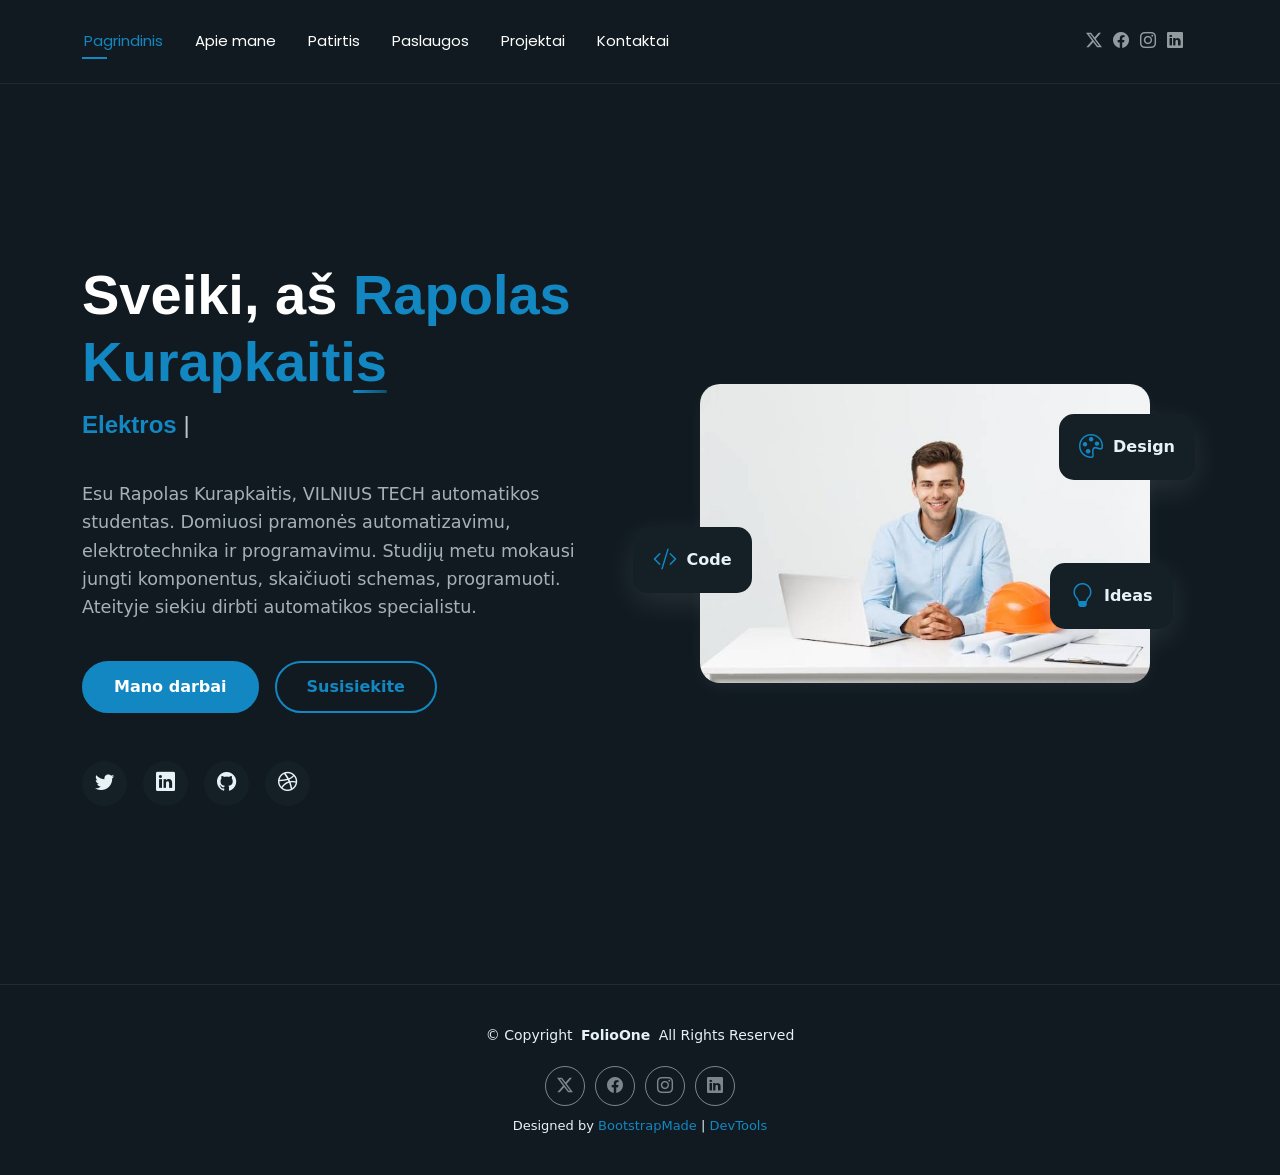
==== commit d8a58ff7: "7 Laboras done" ====
--- a/index.html
+++ b/index.html
@@ -1,15 +1,15 @@
 <!DOCTYPE html>
-<html lang="en">
+<html lang="lt">
 
 <head>
   <meta charset="utf-8">
   <meta content="width=device-width, initial-scale=1.0" name="viewport">
-  <title>Index - FolioOne Bootstrap Template</title>
-  <meta name="description" content="">
-  <meta name="keywords" content="">
+  <title>Mano CV</title>
+  <meta name="author" content="Rapolas Kurapkaitis">
+  <meta name="description" content="Rapolas Kurapkaitis CV puslapis">
 
   <!-- Favicons -->
-  <link href="assets/img/favicon.png" rel="icon">
+  <link href="assets/img/Zenklas-Itampa.png" rel="icon">
   <link href="assets/img/apple-touch-icon.png" rel="apple-touch-icon">
 
   <!-- Fonts -->
@@ -48,12 +48,12 @@
 
       <nav id="navmenu" class="navmenu">
         <ul>
-          <li><a href="index.html" class="active">Home</a></li>
-          <li><a href="about.html">About</a></li>
-          <li><a href="resume.html">Resume</a></li>
-          <li><a href="services.html">Services</a></li>
-          <li><a href="portfolio.html">Portfolio</a></li>
-          <li><a href="contact.html">Contact</a></li>
+          <li><a href="index.html" class="active">Pagrindinis</a></li>
+          <li><a href="about.html">Apie mane</a></li>
+          <li><a href="resume.html">Patirtis</a></li>
+          <li><a href="services.html">Paslaugos</a></li>
+          <li><a href="portfolio.html">Projektai</a></li>
+          <li><a href="contact.html">Kontaktai</a></li>
         </ul>
         <i class="mobile-nav-toggle d-xl-none bi bi-list"></i>
       </nav>
@@ -78,12 +78,17 @@
         <div class="row gy-4 align-items-center">
           <div class="col-lg-6 order-2 order-lg-1">
             <div class="hero-content">
-              <h1 data-aos="fade-up" data-aos-delay="200">Hello, I'm <span class="highlight">Rapolas Kurapkaitis</span></h1>
-              <h2 data-aos="fade-up" data-aos-delay="300">Creative <span class="typed" data-typed-items="Electrical Engineer, Process Automation Specialist, Automation Technician"></span></h2>
-              <p data-aos="fade-up" data-aos-delay="400">Lorem ipsum dolor sit amet, consectetur adipiscing elit. Sed do eiusmod tempor incididunt ut labore et dolore magna aliqua. Ut enim ad minim veniam, quis nostrud exercitation ullamco laboris nisi ut aliquip ex ea commodo consequat.</p>
+              <h1 data-aos="fade-up" data-aos-delay="200">Sveiki, aš <span class="highlight">Rapolas Kurapkaitis</span></h1>
+              <h2 data-aos="fade-up" data-aos-delay="300"> <span class="typed" data-typed-items="Elektros inžinierius, Procesų automatizavimo specialistas, Automatikos technikas"></span></h2>
+              <p data-aos="fade-up" data-aos-delay="400"><p>
+  Esu Rapolas Kurapkaitis, VILNIUS TECH automatikos studentas.
+  Domiuosi pramonės automatizavimu, elektrotechnika ir programavimu.
+  Studijų metu mokausi jungti komponentus, skaičiuoti schemas, programuoti.
+  Ateityje siekiu dirbti automatikos specialistu.
+</p></p>
               <div class="hero-actions" data-aos="fade-up" data-aos-delay="500">
-                <a href="portfolio.html" class="btn btn-primary">View My Work</a>
-                <a href="contact.html" class="btn btn-outline">Get In Touch</a>
+                <a href="portfolio.html" class="btn btn-primary">Mano darbai</a>
+                <a href="contact.html" class="btn btn-outline">Susisiekite</a>
               </div>
               <div class="social-links" data-aos="fade-up" data-aos-delay="600">
                 <a href="#"><i class="bi bi-twitter"></i></a>
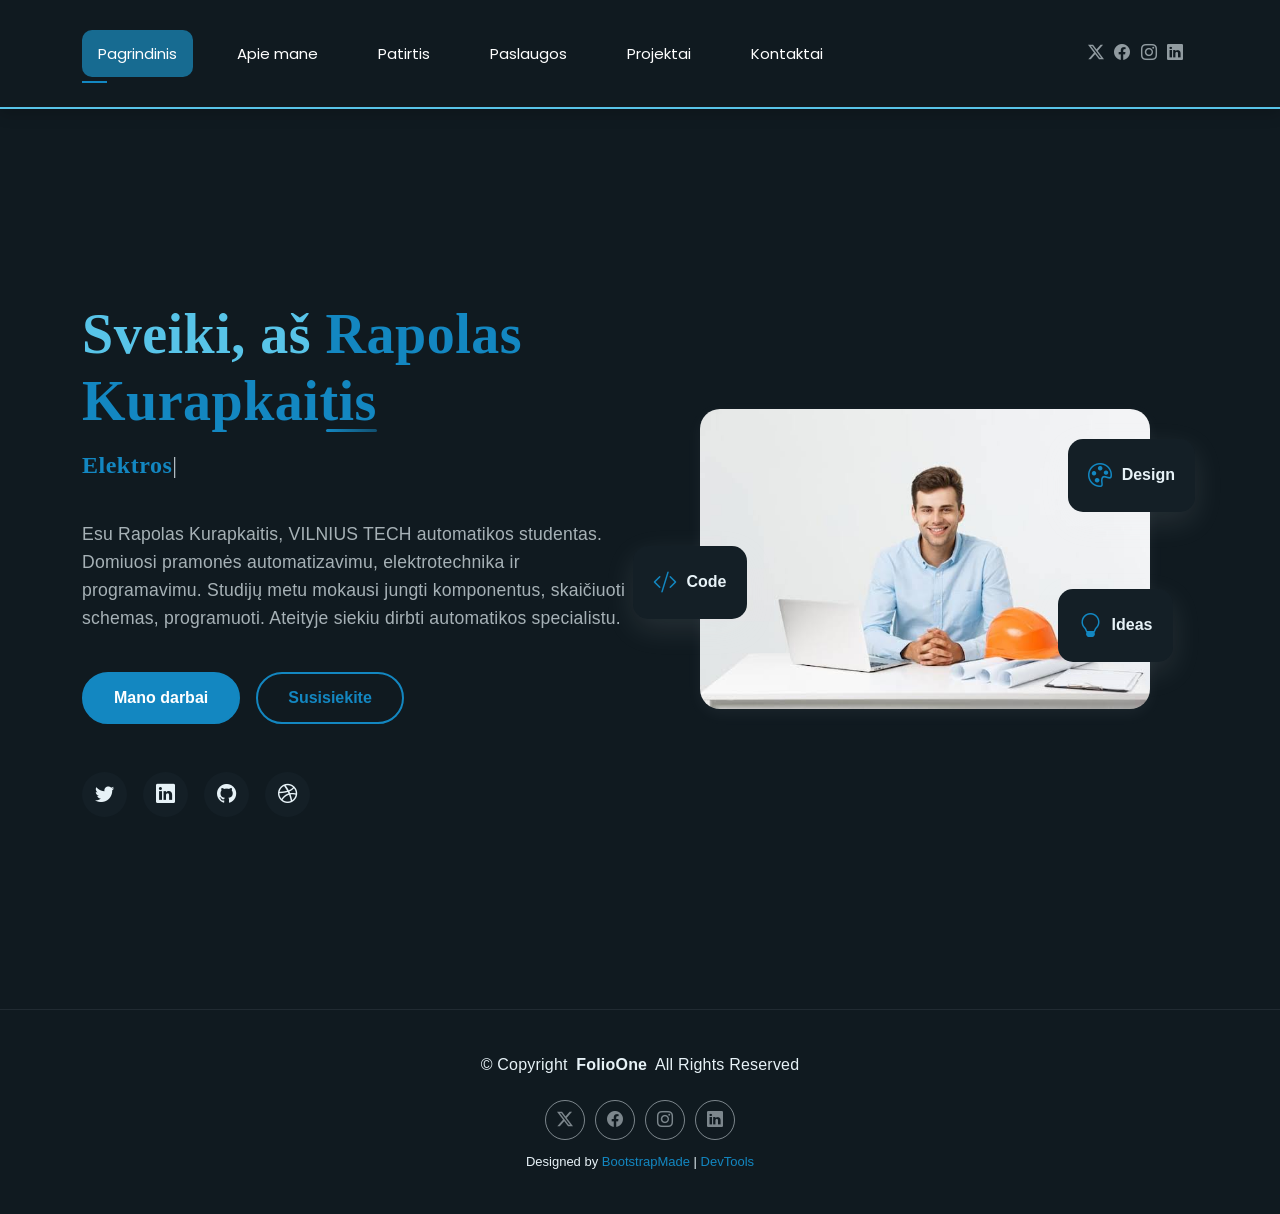
==== commit e77d6a6b: "." ====
--- a/index.html
+++ b/index.html
@@ -26,6 +26,7 @@
 
   <!-- Main CSS File -->
   <link href="assets/css/main.css" rel="stylesheet">
+  <link href="assets/css/custom.css" rel="stylesheet">
 
   <!-- =======================================================
   * Template Name: FolioOne
--- a/assets/css/custom.css
+++ b/assets/css/custom.css
@@ -0,0 +1,379 @@
+
+/* ==========================================
+   9 LABORATORINIS DARBAS
+   Rapolas Kurapkaitis - CV svetaine
+   ========================================== */
+
+/* 1. SRIFTAI, ANTRASTES IR PASTRAIPOS */
+
+body {
+  --default-font: "Segoe UI", Arial, sans-serif;
+  --heading-font: Georgia, "Times New Roman", serif;
+  font-family: var(--default-font);
+  font-size: 16px;
+  line-height: 1.8;
+}
+
+h1, h2, h3, h4, h5, h6 {
+  font-family: var(--heading-font);
+  font-weight: 700;
+  color: #58c4e8;
+  letter-spacing: 0.5px;
+}
+
+h1 { font-size: 42px; }
+h2 { font-size: 34px; }
+h3 { font-size: 27px; }
+h4 { font-size: 22px; }
+h5 { font-size: 19px; }
+h6 { font-size: 16px; }
+
+p {
+  font-size: 16px;
+  line-height: 1.9;
+  letter-spacing: 0.2px;
+  margin-bottom: 20px;
+}
+
+.section-title h2 {
+  font-size: 38px;
+  font-weight: 800;
+  color: #58c4e8;
+  margin-bottom: 20px;
+}
+
+/* 2. MYGTUKAI IR NUORODOS */
+
+.btn,
+.btn-ghost,
+.link-underline,
+button[type="submit"] {
+  border-radius: 12px;
+  padding: 12px 24px;
+  font-weight: 600;
+  transition: all 0.3s ease;
+}
+
+.btn:hover,
+.btn-ghost:hover,
+button[type="submit"]:hover {
+  background-color: #58c4e8;
+  color: #101820;
+  transform: translateY(-3px);
+  box-shadow: 0 6px 18px rgba(88, 196, 232, 0.3);
+}
+
+.btn:active,
+.btn-ghost:active,
+button[type="submit"]:active {
+  transform: scale(0.96);
+  box-shadow: none;
+}
+
+main a:not(.btn):not(.btn-ghost):not(.link-underline) {
+  text-decoration: none;
+  transition: color 0.3s ease;
+}
+
+main a:not(.btn):not(.btn-ghost):not(.link-underline):hover {
+  color: #58c4e8;
+  text-decoration: underline;
+}
+
+main a:active {
+  opacity: 0.7;
+}
+
+/* Apie mane puslapio mygtukai */
+
+.about .cta-group .btn-ghost,
+.about .cta-group .link-underline {
+  display: inline-flex;
+  align-items: center;
+  gap: 10px;
+  padding: 14px 25px;
+  border-radius: 14px;
+  font-weight: 700;
+  text-decoration: none;
+  transition: all 0.3s ease;
+}
+
+.about .cta-group .btn-ghost {
+  background: #176b91;
+  color: #ffffff;
+  border: 2px solid #58c4e8;
+  box-shadow: 0 4px 12px rgba(0, 0, 0, 0.25);
+}
+
+.about .cta-group .link-underline {
+  background: transparent;
+  color: #58c4e8;
+  border: 2px solid #58c4e8;
+}
+
+.about .cta-group .btn-ghost:hover,
+.about .cta-group .link-underline:hover {
+  background: #58c4e8;
+  color: #101820;
+  transform: translateY(-4px);
+  box-shadow: 0 8px 20px rgba(88, 196, 232, 0.35);
+}
+
+.about .cta-group .btn-ghost:active,
+.about .cta-group .link-underline:active {
+  transform: scale(0.95);
+}
+
+/* 3. SEKCIJU TARPAI IR TURINIO BLOKAI */
+
+/* Apie mane */
+
+.about-page #about {
+  padding-top: 90px;
+  padding-bottom: 100px;
+}
+
+.about-page .intro-content {
+  padding: 30px;
+  border: 1px solid rgba(88, 196, 232, 0.4);
+  border-radius: 20px;
+  box-shadow: 0 8px 25px rgba(0, 0, 0, 0.15);
+}
+
+.about-page .profile-photo {
+  border-radius: 24px;
+  border: 3px solid #58c4e8;
+  box-shadow: 0 10px 30px rgba(88, 196, 232, 0.25);
+}
+
+/* Patirtis */
+
+.resume-page #resume {
+  padding-top: 90px;
+  padding-bottom: 110px;
+}
+
+.resume-page .resume-item,
+.resume-page .resume-block {
+  margin-bottom: 30px;
+  padding: 25px;
+  border: 1px solid rgba(88, 196, 232, 0.4);
+  border-radius: 16px;
+  box-shadow: 0 6px 20px rgba(0, 0, 0, 0.12);
+}
+
+/* Projektai */
+
+.portfolio-page #portfolio {
+  padding-top: 90px;
+  padding-bottom: 110px;
+}
+
+.portfolio-page .portfolio-item {
+  margin-bottom: 25px;
+  padding: 12px;
+  border: 1px solid rgba(88, 196, 232, 0.4);
+  border-radius: 18px;
+  box-shadow: 0 8px 24px rgba(0, 0, 0, 0.18);
+  overflow: hidden;
+}
+
+.portfolio-page .portfolio-item img {
+  border-radius: 12px;
+}
+
+/* 4. NAVIGACIJOS JUOSTA */
+
+.header {
+  border-bottom: 2px solid #58c4e8;
+  box-shadow: 0 4px 15px rgba(0, 0, 0, 0.2);
+}
+
+.navmenu a {
+  border-radius: 10px;
+  padding: 10px 16px;
+  transition: all 0.3s ease;
+}
+
+@media (min-width: 1200px) {
+  .navmenu a:hover,
+  .navmenu a.active {
+    background-color: #176b91;
+    color: #ffffff !important;
+    border-radius: 10px;
+  }
+}
+
+/* 5. IGUDZIU PROGRESO JUOSTOS */
+
+.skills .progress {
+  height: 14px;
+  background-color: #243746;
+  border-radius: 20px;
+  overflow: hidden;
+  border: 1px solid #58c4e8;
+}
+
+.skills .progress-bar {
+  background: linear-gradient(90deg, #176b91, #58c4e8);
+  border-radius: 20px;
+  box-shadow: 0 0 12px rgba(88, 196, 232, 0.4);
+}
+
+/* ==========================================
+   PAPILDOMA UZDUOTIS - SARASAI IR LENTELE
+   ========================================== */
+
+/* 6. NENUMERUOTAS SARASAS */
+
+.services-page main ul {
+  list-style: none;
+  padding-left: 20px;
+}
+
+.services-page main ul > li {
+  position: relative;
+  margin-bottom: 12px;
+  padding-left: 22px;
+}
+
+.services-page main ul > li::before {
+  content: "◆";
+  position: absolute;
+  left: 0;
+  color: #58c4e8;
+  font-size: 13px;
+}
+
+/* 7. NUMERUOTAS SARASAS */
+
+.services-page main ol {
+  list-style: none;
+  counter-reset: zingsniai;
+  padding-left: 0;
+}
+
+.services-page main ol > li {
+  counter-increment: zingsniai;
+  position: relative;
+  padding: 12px 15px 12px 55px;
+  margin-bottom: 12px;
+  border-radius: 10px;
+  background-color: rgba(88, 196, 232, 0.08);
+}
+
+.services-page main ol > li::before {
+  content: counter(zingsniai);
+  position: absolute;
+  left: 12px;
+  top: 10px;
+  background-color: #176b91;
+  color: #ffffff;
+  width: 30px;
+  height: 30px;
+  border-radius: 50%;
+  text-align: center;
+  line-height: 30px;
+  font-weight: bold;
+}
+
+/* 8. IDETINIS SARASAS */
+
+.services-page main ul ul {
+  margin-top: 10px;
+  padding-left: 15px;
+  border-left: 2px solid #58c4e8;
+}
+
+.services-page main ul ul > li::before {
+  content: "➜";
+  color: #f4b860;
+}
+
+/* 9. LENTELES STILIUS */
+
+.services-page main table {
+  width: 100%;
+  border-collapse: separate;
+  border-spacing: 0;
+  border-radius: 14px;
+  overflow: hidden;
+  border: 1px solid #58c4e8;
+  box-shadow: 0 8px 22px rgba(0, 0, 0, 0.2);
+}
+
+.services-page main table thead th {
+  background-color: #176b91;
+  color: #ffffff;
+  font-size: 17px;
+  font-weight: 700;
+  text-align: center;
+  padding: 16px;
+  border-color: #58c4e8;
+}
+
+.services-page main table td {
+  padding: 14px;
+  text-align: center;
+  vertical-align: middle;
+  border-color: rgba(88, 196, 232, 0.3);
+}
+
+.services-page main table tbody tr:nth-child(odd) td {
+  background-color: #192b36;
+  color: #ffffff;
+}
+
+.services-page main table tbody tr:nth-child(even) td {
+  background-color: #243746;
+  color: #ffffff;
+}
+
+.services-page main table tbody tr:hover td {
+  background-color: #176b91;
+  color: #ffffff;
+  transition: background-color 0.3s ease;
+}
+
+/* 10. TEKSTO IR FONO KONTRASTAS */
+
+.services-page main h3,
+.services-page main h4 {
+  color: #58c4e8;
+}
+
+.services-page main table,
+.services-page main li {
+  line-height: 1.7;
+}
+
+/* 11. PRITAIKYMAS TELEFONAMS */
+
+@media (max-width: 768px) {
+  h1 { font-size: 32px; }
+  h2 { font-size: 28px; }
+  h3 { font-size: 23px; }
+
+  .section-title h2 {
+    font-size: 30px;
+  }
+
+  .about-page .intro-content {
+    padding: 20px;
+  }
+
+  .resume-page .resume-item,
+  .resume-page .resume-block {
+    padding: 18px;
+  }
+
+  .portfolio-page .portfolio-item {
+    padding: 8px;
+  }
+
+  .services-page main table th,
+  .services-page main table td {
+    padding: 10px;
+    font-size: 14px;
+  }
+}
